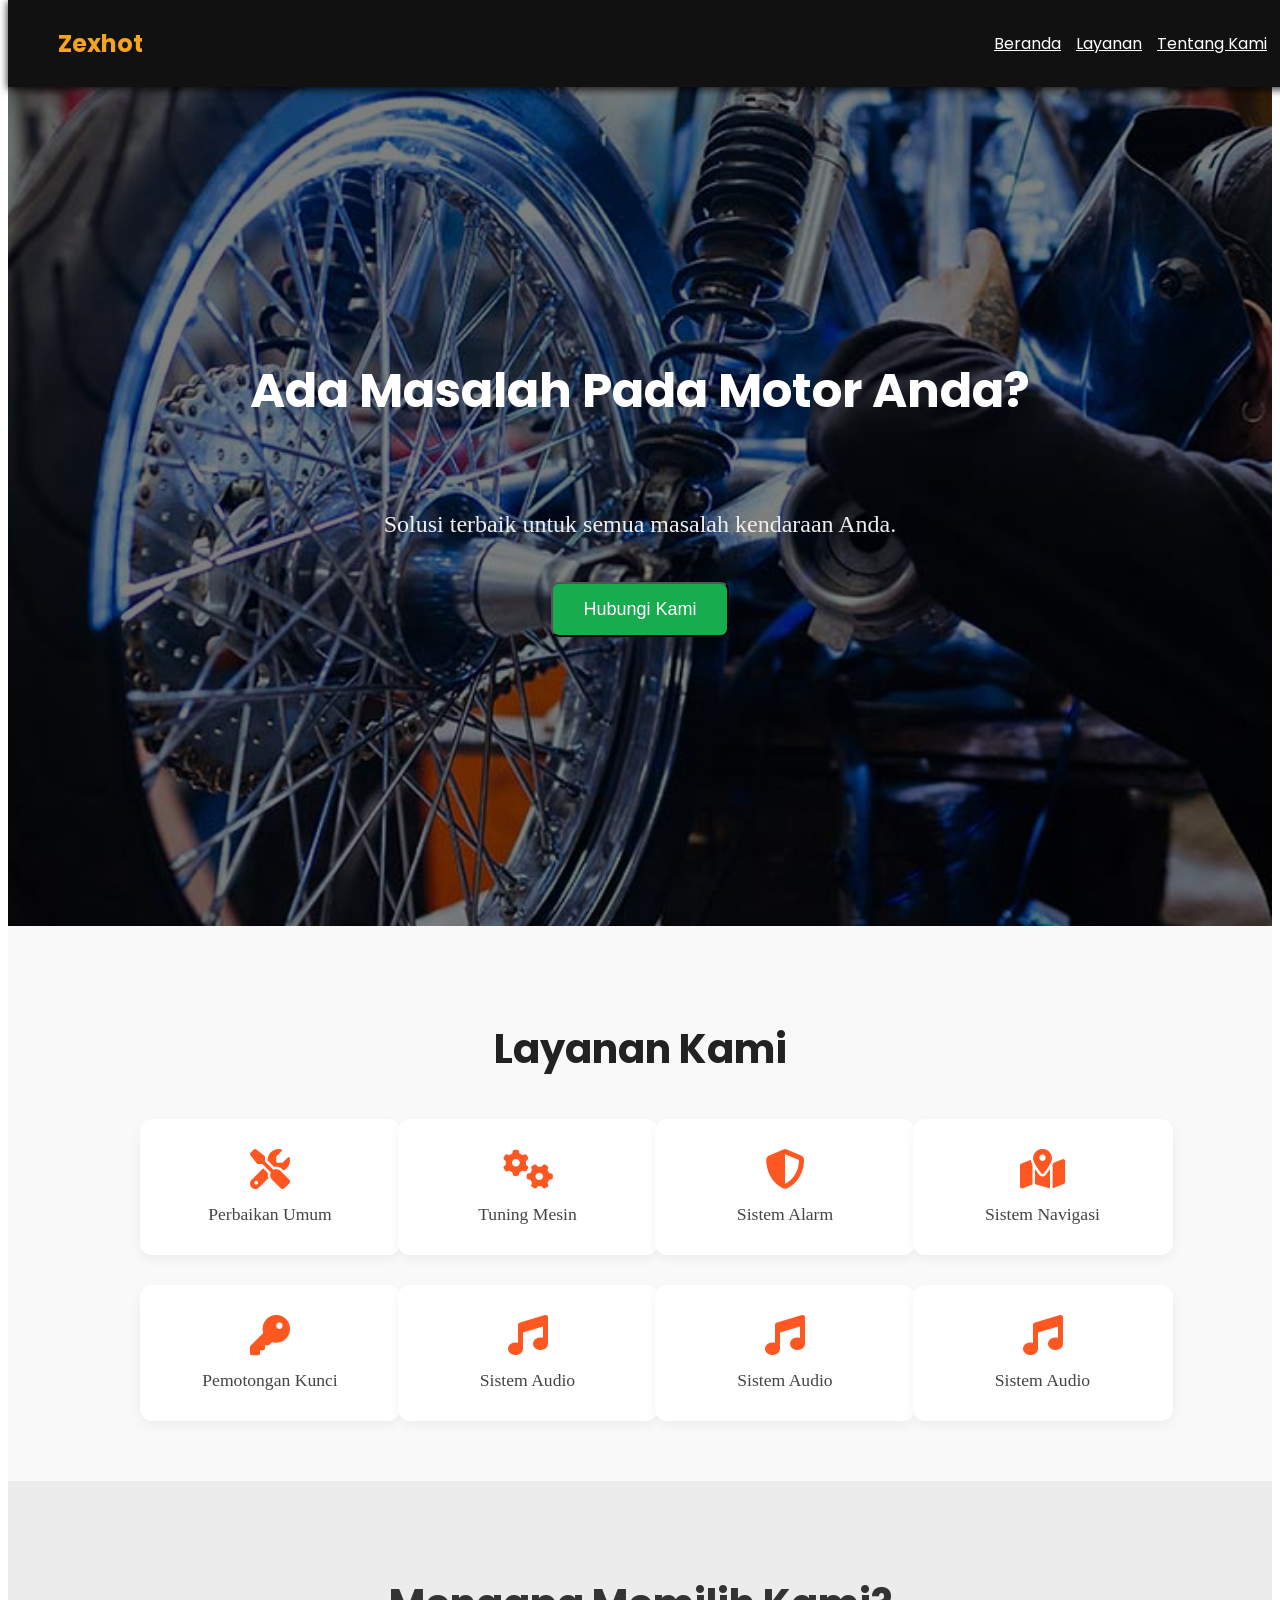
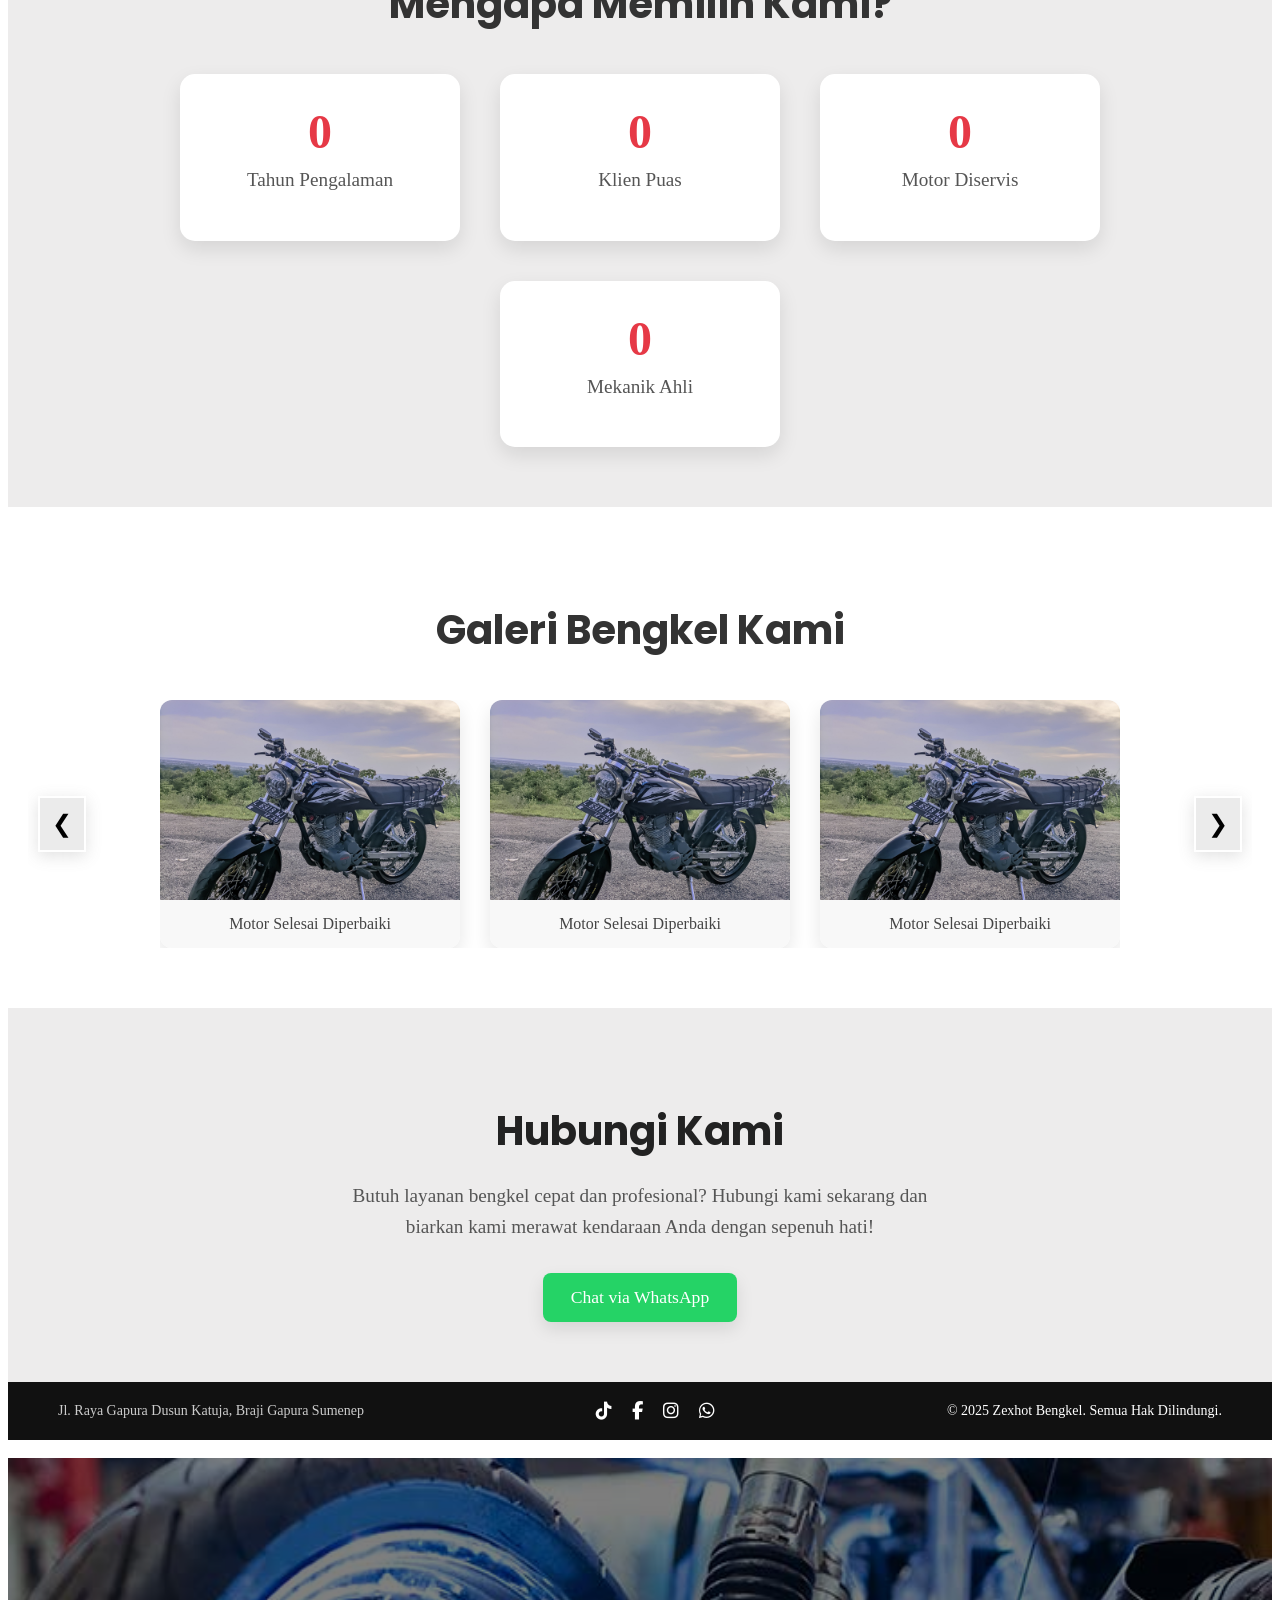
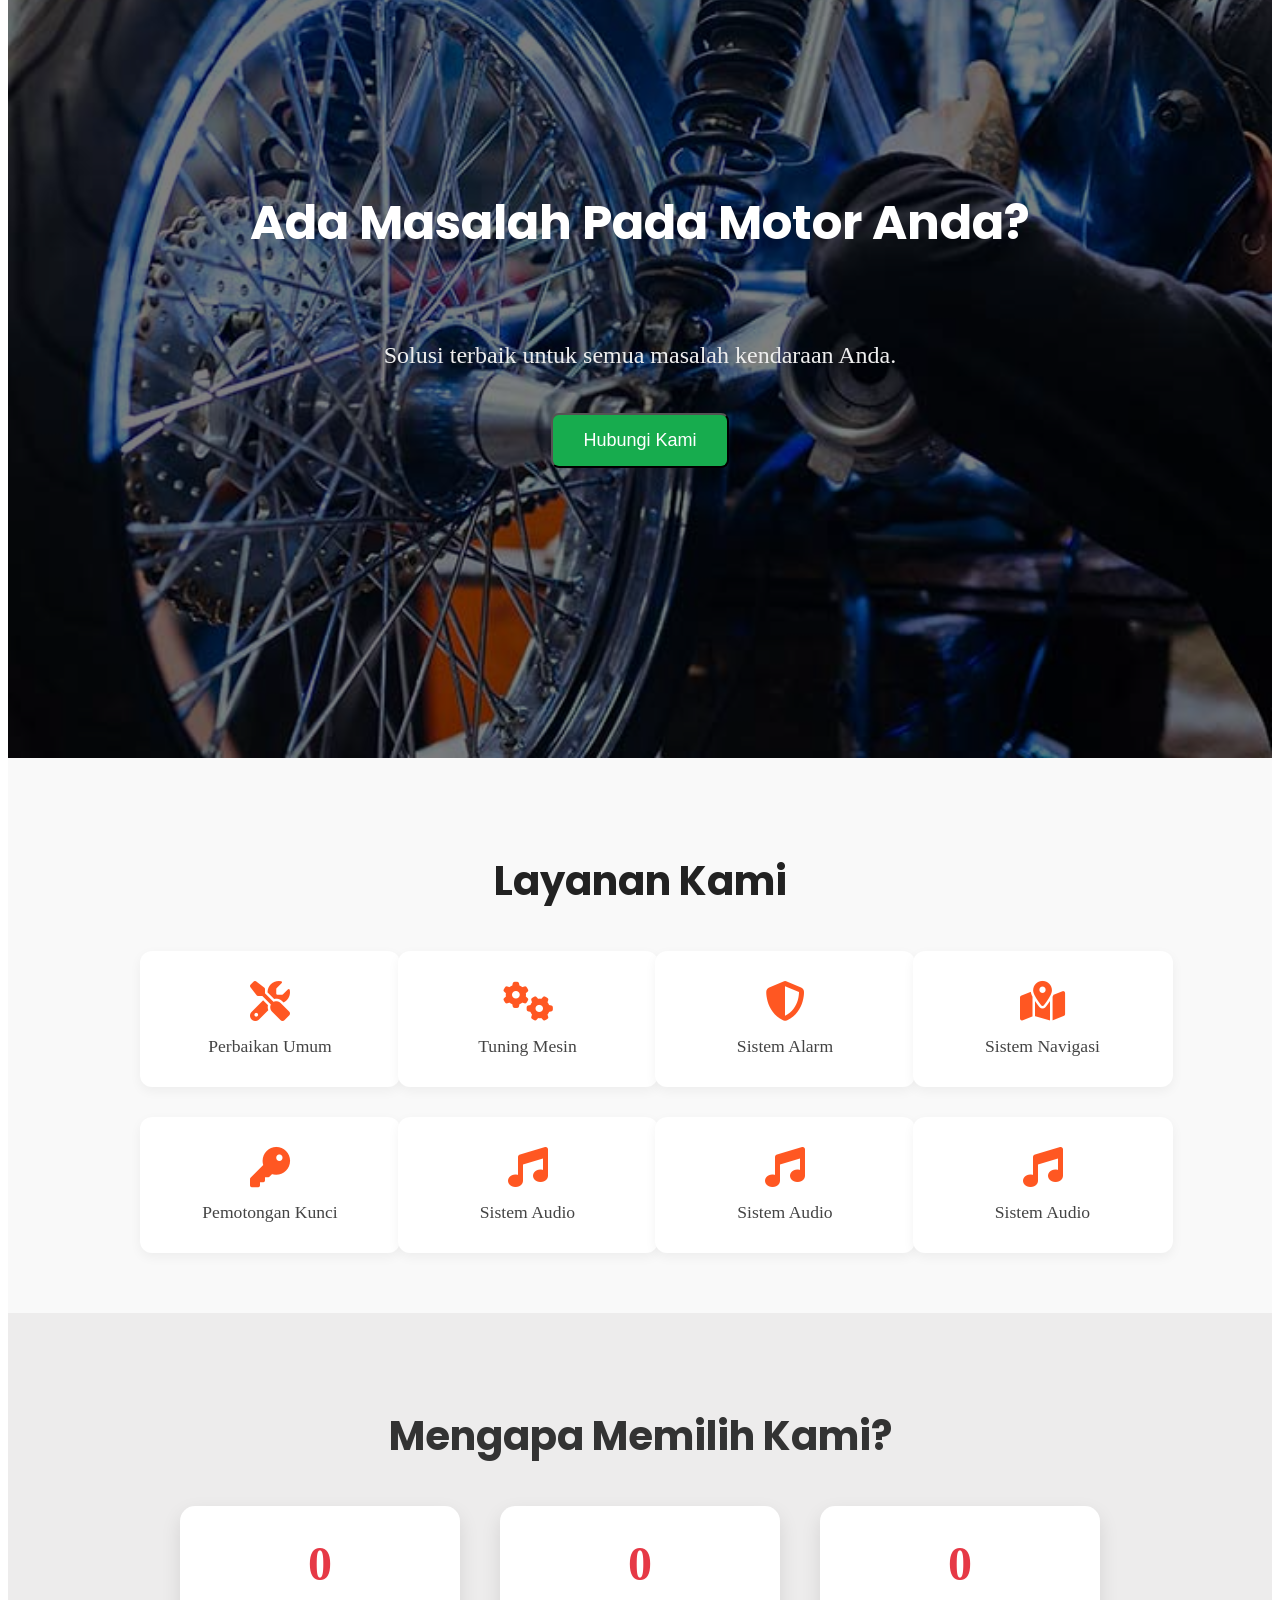
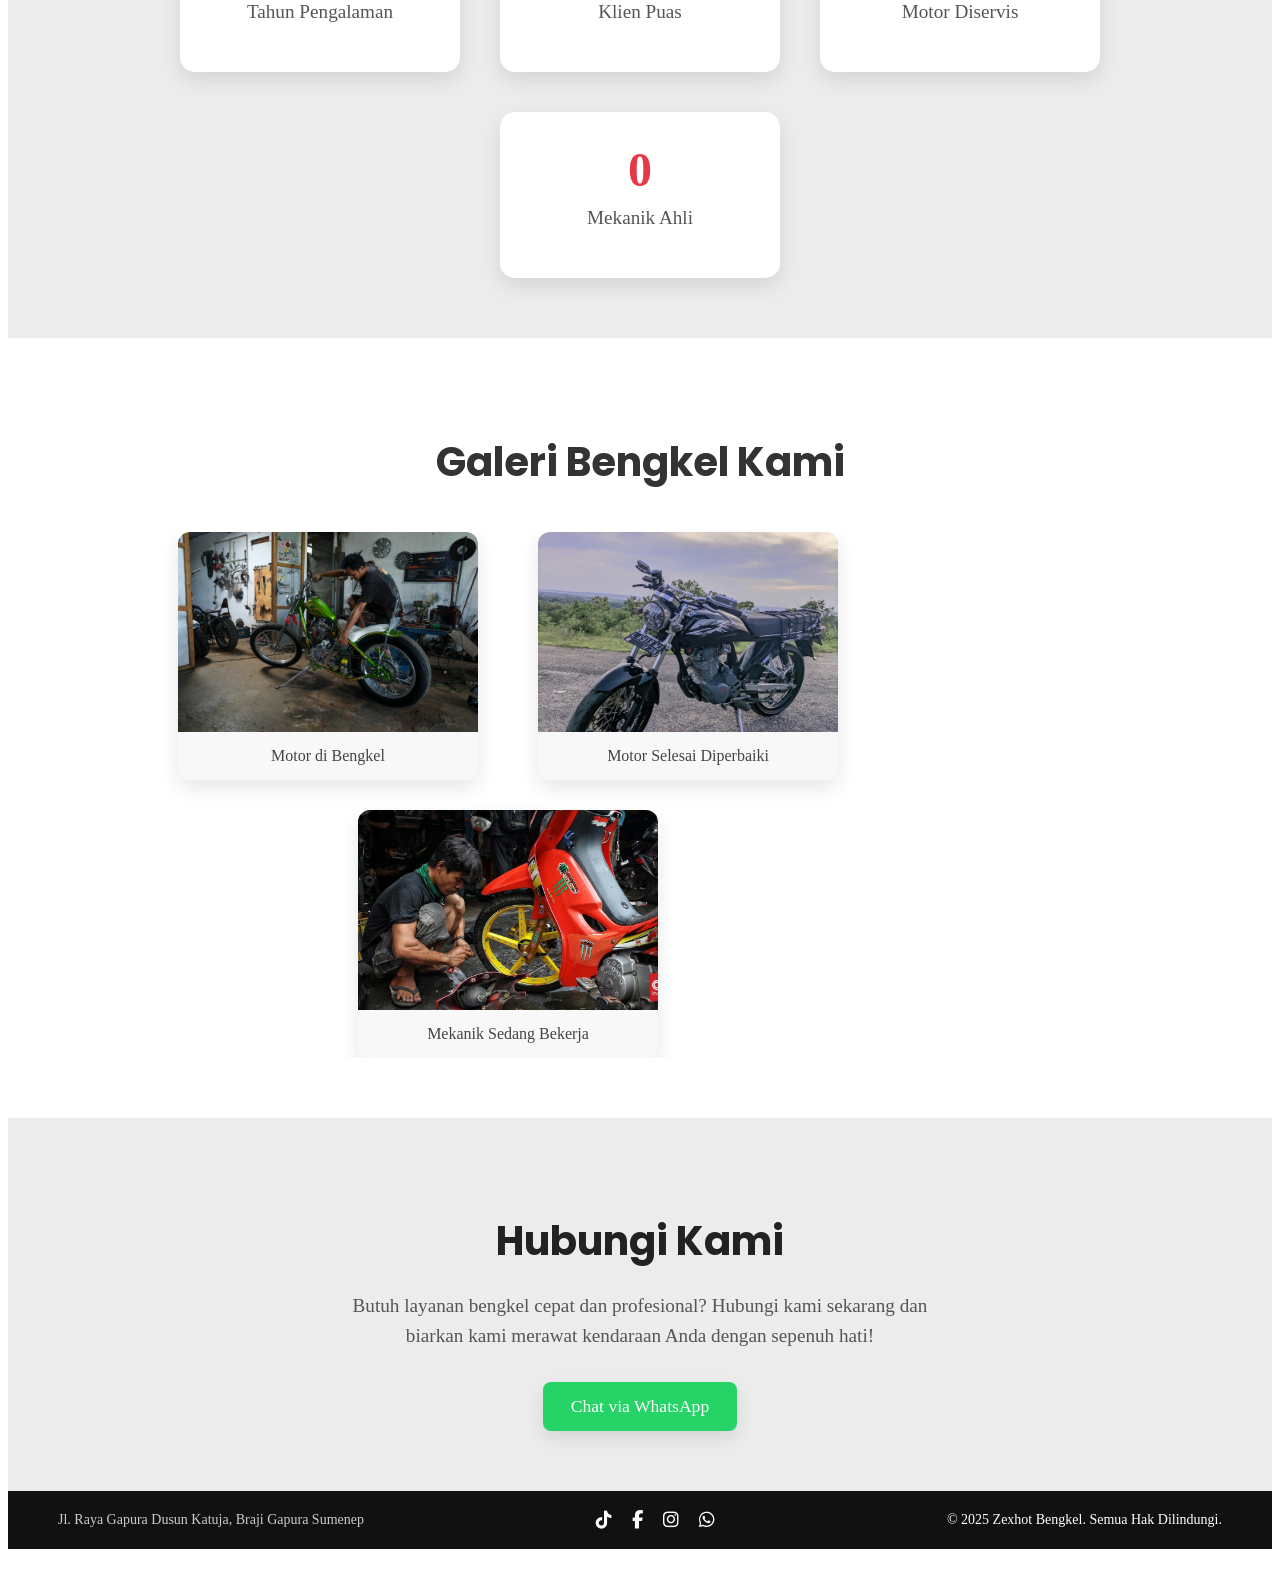
==== index.html @ 8aad7e6a "Add files via upload" ====
<<<<<<< HEAD
<!DOCTYPE html>
<html lang="id">
  <head>
    <meta charset="UTF-8" />
    <meta name="viewport" content="width=device-width, initial-scale=1.0" />
    <title>Zexhot - Bengkel Profesional</title>
    <link rel="stylesheet" href="style.css" />
    <link
      rel="stylesheet"
      href="https://cdnjs.cloudflare.com/ajax/libs/font-awesome/6.5.0/css/all.min.css"
    />
    <link
      href="https://fonts.googleapis.com/css2?family=Poppins:wght@400;600;700&display=swap"
      rel="stylesheet"
    />
    <!-- AOS CSS -->
    <link href="https://unpkg.com/aos@2.3.4/dist/aos.css" rel="stylesheet" />
  </head>
  <body>
    <header id="navbar" data-aos="fade-down">
      <div class="logo">Zexhot</div>
      <nav>
        <div class="menu-toggle" id="menu-toggle">☰</div>
        <ul id="nav-list">
          <li><a href="index.html">Beranda</a></li>
          <li><a href="layanan.html">Layanan</a></li>
          <li><a href="about.html">Tentang Kami</a></li>
          <li><a href="kontak.html">Kontak</a></li>
        </ul>
      </nav>
    </header>

    <section id="home" class="hero" data-aos="fade-up" data-aos-delay="100">
      <img src="./asset/background.jpg" alt="Background" data-aos="zoom-out" />
      <div class="overlay"></div>
      <div class="hero-content">
        <h1>Ada Masalah Pada Motor Anda?</h1>
        <p>Solusi terbaik untuk semua masalah kendaraan Anda.</p>
        <a
          href="https://wa.me/6282335522890?text=Halo,%20saya%20butuh%20bantuan%20untuk%20motor%20saya."
          target="_blank"
        >
          <button data-aos="zoom-in">Hubungi Kami</button>
        </a>
      </div>
    </section>

    <section id="services" class="services" data-aos="fade-up">
      <h2>Layanan Kami</h2>
      <div class="service-container" data-aos="zoom-in">
        <div class="service">
          <i class="fas fa-tools"></i>
          <p>Perbaikan Umum</p>
        </div>
        <div class="service">
          <i class="fas fa-cogs"></i>
          <p>Tuning Mesin</p>
        </div>
        <div class="service">
          <i class="fas fa-shield-alt"></i>
          <p>Sistem Alarm</p>
        </div>
        <div class="service">
          <i class="fas fa-map-marked-alt"></i>
          <p>Sistem Navigasi</p>
        </div>
        <div class="service">
          <i class="fas fa-key"></i>
          <p>Pemotongan Kunci</p>
        </div>
        <div class="service">
          <i class="fas fa-music"></i>
          <p>Sistem Audio</p>
        </div>
        <div class="service">
          <i class="fas fa-music"></i>
          <p>Sistem Audio</p>
        </div>
        <div class="service">
          <i class="fas fa-music"></i>
          <p>Sistem Audio</p>
        </div>
      </div>
    </section>

    <section id="about" class="stats" data-aos="fade-up">
      <h2>Mengapa Memilih Kami?</h2>
      <div class="stats-container" data-aos="fade-right">
        <div class="stat">
          <span class="number" data-target="5">0</span>
          <p>Tahun Pengalaman</p>
        </div>
        <div class="stat">
          <span class="number" data-target="200">0</span>
          <p>Klien Puas</p>
        </div>
        <div class="stat">
          <span class="number" data-target="250">0</span>
          <p>Motor Diservis</p>
        </div>
        <div class="stat">
          <span class="number" data-target="3">0</span>
          <p>Mekanik Ahli</p>
        </div>
      </div>
    </section>

    <section id="gallery" class="gallery" data-aos="fade-up">
      <h2>Galeri Bengkel Kami</h2>

      <div class="gallery-wrapper">
        <button class="prev">&#10094;</button>

        <div class="gallery-container" data-aos="fade-left">
          <div class="gallery-track">
            <div class="gallery-item">
              <img src="./asset/1.jpg" alt="Mobil di bengkel" />
              <p>Motor di Bengkel</p>
            </div>
            <div class="gallery-item">
              <img src="./asset/3.jpeg" alt="Mobil selesai diperbaiki" />
              <p>Motor Selesai Diperbaiki</p>
            </div>
            <div class="gallery-item">
              <img src="./asset/3.jpeg" alt="Mobil selesai diperbaiki" />
              <p>Motor Selesai Diperbaiki</p>
            </div>
            <div class="gallery-item">
              <img src="./asset/3.jpeg" alt="Mobil selesai diperbaiki" />
              <p>Motor Selesai Diperbaiki</p>
            </div>
            <div class="gallery-item">
              <img src="./asset/3.jpeg" alt="Mobil selesai diperbaiki" />
              <p>Motor Selesai Diperbaiki</p>
            </div>
            <div class="gallery-item">
              <img src="./asset/3.jpeg" alt="Mobil selesai diperbaiki" />
              <p>Motor Selesai Diperbaiki</p>
            </div>
            <div class="gallery-item">
              <img src="./asset/3.jpeg" alt="Mobil selesai diperbaiki" />
              <p>Motor Selesai Diperbaiki</p>
            </div>
            <div class="gallery-item">
              <img src="./asset/3.jpeg" alt="Mobil selesai diperbaiki" />
              <p>Motor Selesai Diperbaiki</p>
            </div>
            <div class="gallery-item">
              <img src="./asset/2.jpeg" alt="Mekanik bekerja" />
              <p>Mekanik Sedang Bekerja</p>
            </div>
            <!-- Tambahkan item lain kalau perlu -->
          </div>
        </div>

        <button class="next">&#10095;</button>
      </div>
    </section>

    <section id="contact" class="contact" data-aos="fade-right">
      <h2>Hubungi Kami</h2>
      <p>
        Butuh layanan bengkel cepat dan profesional? Hubungi kami sekarang dan
        biarkan kami merawat kendaraan Anda dengan sepenuh hati!
      </p>
      <div class="whatsapp-button">
        <a
          href="https://wa.me/6282335522890?text=Halo,%20saya%20butuh%20bantuan%20untuk%20motor%20saya."
          target="_blank"
          class="wa-btn"
        >
          Chat via WhatsApp
        </a>
      </div>
    </section>

    <footer data-aos="fade-up">
      <div class="footer-content">
        <p class="alamat">
          <a href="https://maps.app.goo.gl/Zuq965ANQu1sZjJd8" target="_blank"
            >Jl. Raya Gapura Dusun Katuja, Braji Gapura Sumenep</a
          >
        </p>
        <div class="socials" data-aos="zoom-in">
          <a href="#"><i class="fab fa-tiktok"></i></a>
          <a href="#"><i class="fab fa-facebook-f"></i></a>
          <a href="#"><i class="fab fa-instagram"></i></a>
          <a href="https://wa.me/6282335522890" target="_blank"
            ><i class="fab fa-whatsapp"></i
          ></a>
        </div>
        <p>&copy; 2025 Zexhot Bengkel. Semua Hak Dilindungi.</p>
      </div>
    </footer>

    <script src="script.js"></script>
    <script src="https://unpkg.com/aos@2.3.4/dist/aos.js"></script>
    <script>
      AOS.init({
        duration: 1000, // durasi animasinya 1 detik
        once: true, // animasi hanya sekali saat scroll pertama
      });
    </script>
  </body>
</html>
=======
<!DOCTYPE html>
<html lang="id">
  <head>
    <meta charset="UTF-8" />
    <meta name="viewport" content="width=device-width, initial-scale=1.0" />
    <title>Zexhot - Bengkel Profesional</title>
    <link rel="stylesheet" href="style.css" />
    <link
      rel="stylesheet"
      href="https://cdnjs.cloudflare.com/ajax/libs/font-awesome/6.5.0/css/all.min.css"
    />
  </head>
  <body>
    <header id="navbar">
      <div class="logo">Zexhot</div>
      <nav>
        <div class="menu-toggle" id="menu-toggle">☰</div>
        <ul id="nav-list">
          <li><a href="#home">Beranda</a></li>
          <li><a href="#services">Layanan</a></li>
          <li><a href="#about">Tentang Kami</a></li>
          <li><a href="#contact">Kontak</a></li>
        </ul>
      </nav>
    </header>

    <section id="home" class="hero">
      <img src="./asset/background.jpg" alt="Background" />
      <div class="overlay"></div>
      <div class="hero-content">
        <h1>Ada Masalah Pada Motor Anda?</h1>
        <p>Solusi terbaik untuk semua masalah kendaraan Anda.</p>
        <a
          href="https://wa.me/6282335522890?text=Halo,%20saya%20butuh%20bantuan%20untuk%20motor%20saya."
          target="_blank"
        >
          <button>Hubungi Kami</button>
        </a>
      </div>
    </section>

    <section id="services" class="services">
      <h2>Layanan Kami</h2>
      <div class="service-container">
        <div class="service">
          <i class="fas fa-tools"></i>
          <p>Perbaikan Umum</p>
        </div>
        <div class="service">
          <i class="fas fa-cogs"></i>
          <p>Tuning Mesin</p>
        </div>
        <div class="service">
          <i class="fas fa-shield-alt"></i>
          <p>Sistem Alarm</p>
        </div>
        <div class="service">
          <i class="fas fa-map-marked-alt"></i>
          <p>Sistem Navigasi</p>
        </div>
        <div class="service">
          <i class="fas fa-key"></i>
          <p>Pemotongan Kunci</p>
        </div>
        <div class="service">
          <i class="fas fa-music"></i>
          <p>Sistem Audio</p>
        </div>
        <div class="service">
          <i class="fas fa-music"></i>
          <p>Sistem Audio</p>
        </div>
        <div class="service">
          <i class="fas fa-music"></i>
          <p>Sistem Audio</p>
        </div>
      </div>
    </section>

    <section id="about" class="stats">
      <h2>Mengapa Memilih Kami?</h2>
      <div class="stats-container">
        <div class="stat">
          <span class="number" data-target="5">0</span>
          <p>Tahun Pengalaman</p>
        </div>
        <div class="stat">
          <span class="number" data-target="200">0</span>
          <p>Klien Puas</p>
        </div>
        <div class="stat">
          <span class="number" data-target="250">0</span>
          <p>Motor Diservis</p>
        </div>
        <div class="stat">
          <span class="number" data-target="3">0</span>
          <p>Mekanik Ahli</p>
        </div>
      </div>
    </section>

    <section id="gallery" class="gallery">
      <h2>Galeri Bengkel Kami</h2>
      <div class="gallery-container">
        <div class="gallery-item">
          <img src="./asset/1.jpg" alt="Mobil di bengkel" />
          <p>Motor di Bengkel</p>
        </div>
        <div class="gallery-item">
          <img src="./asset/3.jpeg" alt="Mobil selesai diperbaiki" />
          <p>Motor Selesai Diperbaiki</p>
        </div>
        <div class="gallery-item">
          <img src="./asset/2.jpeg" alt="Mekanik bekerja" />
          <p>Mekanik Sedang Bekerja</p>
        </div>
      </div>
    </section>

    <section id="contact" class="contact">
      <h2>Hubungi Kami</h2>
      <p>
        Butuh layanan bengkel cepat dan profesional? Hubungi kami sekarang dan
        biarkan kami merawat kendaraan Anda dengan sepenuh hati!
      </p>
      <div class="whatsapp-button">
        <a
          href="https://wa.me/6282335522890?text=Halo,%20saya%20butuh%20bantuan%20untuk%20motor%20saya."
          target="_blank"
          class="wa-btn"
        >
          Chat via WhatsApp
        </a>
      </div>
    </section>

    <footer>
      <div class="footer-content">
        <p class="alamat">
          <a href="https://maps.app.goo.gl/Zuq965ANQu1sZjJd8" target="_blank"
            >Jl. Raya Gapura Dusun Katuja, Braji Gapura Sumenep</a
          >
        </p>
        <div class="socials">
          <a href="#"><i class="fab fa-tiktok"></i></a>
          <a href="#"><i class="fab fa-facebook-f"></i></a>
          <a href="#"><i class="fab fa-instagram"></i></a>
          <a href="https://wa.me/6282335522890" target="_blank"
            ><i class="fab fa-whatsapp"></i
          ></a>
        </div>
        <p>&copy; 2025 Zexhot Bengkel. Semua Hak Dilindungi.</p>
      </div>
    </footer>

    <script src="script.js"></script>
  </body>
</html>
>>>>>>> 0a252adea0c595f6ea7701f1451ea3bd7f58a9d5
---- style.css ----
<<<<<<< HEAD
* {
  margin: 0;
  padding: 0;
  box-sizing: border-box;
  text-decoration: none;
  border: none;
  outline: none;
  scroll-behavior: smooth;
  font-family: -apple-system, sans-serif;
}

body {
  background-color: #fff;
  color: #fff;
}

/* Navbar */
header {
  display: flex;
  justify-content: space-between;
  align-items: center;
  padding: 15px 80px;
  background-color: #fff;
  position: fixed;
  width: 100%;
  top: 0;
  z-index: 1000;
  transition: background-color 0.3s;
  box-shadow: 0 2px 8px rgba(0, 0, 0, 0.5);
}

.logo {
  font-size: 25px;
  font-weight: bold;
  color: #f4a51c;
  font-family: "Poppins";
}

nav {
  display: flex;
  align-items: center;
}

nav ul {
  display: flex;
  list-style: none;
  gap: 15px;
}

nav ul li a {
  color: #111;
  font-size: 16px;
  transition: color 0.3s;
  font-family: "Poppins";
}

nav ul li a:hover {
  color: #f4a51c;
}

.menu-toggle {
  display: none;
  font-size: 26px;
  color: #111;
  cursor: pointer;
}

/* Hero Section */
.hero {
  position: relative;
  height: 100vh;
  display: flex;
  justify-content: center;
  align-items: center;
  text-align: center;
  overflow: hidden;
}

.hero img {
  width: 100%;
  height: 100%;
  object-fit: cover;
  position: absolute;
  top: 0;
  left: 0;
  z-index: 1;
}

.hero .overlay {
  position: absolute;
  top: 0;
  left: 0;
  right: 0;
  bottom: 0;
  background: rgba(0, 0, 0, 0.5);
  z-index: 2;
}

.hero-content {
  position: relative;
  z-index: 3;
  display: flex;
  flex-direction: column;
  align-items: center;
  gap: 20px;
  padding: 20px;
  max-width: 800px;
}

.hero h1 {
  font-size: 2.8rem;
  color: #fff;
  font-family: "Poppins";
}

.hero p {
  font-size: 1.5rem;
  color: #eee;
}

.hero button {
  background-color: #17ac4e;
  color: white;
  padding: 15px 30px;
  border-radius: 8px;
  font-size: 18px;
  cursor: pointer;
  transition: 0.3s;
}

.hero button:hover {
  background-color: #1ebe57;
}

/* Layanan */
.services {
  background-color: #f9f9f9;
  padding: 60px 20px;
  text-align: center;
}

.services h2 {
  font-size: 2.5rem;
  margin-bottom: 40px;
  color: #222;
  font-family: "Poppins";
}

.service-container {
  display: flex;
  flex-wrap: wrap;
  /* grid-template-columns: repeat(auto-fit, minmax(180px, 1fr)); */
  gap: 40px;
  max-width: 1000px;
  margin: 0 auto;
  justify-content: center;
}

.service {
  background: #fff;
  border-radius: 15px;
  box-shadow: 0 8px 20px rgba(0, 0, 0, 0.1);
  padding: 30px;
  width: 220px;
  transition: transform 0.3s ease, box-shadow 0.3s ease;
}

.service i {
  font-size: 2.5rem;
  color: #ff5722;
  margin-bottom: 15px;
}

.service p {
  font-size: 1.1rem;
  color: #444;
  margin: 0;
}

.service:hover {
  transform: translateY(-8px);
  box-shadow: 0 8px 18px rgba(0, 0, 0, 0.1);
}

/* Statistik */
.stats {
  background-color: #edecec;
  padding: 60px 20px;
  text-align: center;
}

.stats h2 {
  font-size: 2.5rem;
  margin-bottom: 40px;
  color: #333;
  font-family: "Poppins";
}

.stats-container {
  display: flex;
  flex-wrap: wrap;
  justify-content: center;
  gap: 40px;
}

.stat {
  background: #fff;
  border-radius: 15px;
  box-shadow: 0 8px 20px rgba(0, 0, 0, 0.1);
  padding: 30px;
  width: 220px;
  transition: transform 0.3s ease;
}

.stat:hover {
  transform: translateY(-10px);
}

.stat .number {
  font-size: 3rem;
  color: #e63946;
  font-weight: bold;
  display: block;
  transition: transform 0.3s;
}

.stat p {
  font-size: 1.2rem;
  margin-top: 10px;
  color: #555;
}

/* Galeri */
.gallery {
  padding: 60px 20px;
  text-align: center;
  position: relative;
}

.gallery h2 {
  font-size: 2.5rem;
  margin-bottom: 40px;
  color: #333;
  font-family: "Poppins";
}

.gallery-wrapper {
  display: flex;
  align-items: center;
  justify-content: center;
  position: relative;
  overflow: hidden;
}

.gallery-container {
  overflow-x: auto; /* Scroll otomatis kalau sempit */
  max-width: 960px;
  scroll-behavior: smooth;
  -ms-overflow-style: none; /* IE dan Edge lama */
  scrollbar-width: none; /* Firefox */
  will-change: transform; /* Ini penting supaya render halus */
}

.gallery-container::-webkit-scrollbar {
  display: none; /* Chrome, Safari */
}

.gallery-track {
  display: flex;
  transition: transform 0.5s ease;
  will-change: transform; /* Tambah ini */
}

.gallery-item {
  flex: 0 0 300px;
  margin: 0 15px;
  border-radius: 12px;
  overflow: hidden;
  box-shadow: 0 8px 20px rgba(0, 0, 0, 0.1);
  transition: transform 0.3s ease, box-shadow 0.3s ease, opacity 0.3s ease;
}

.gallery-item img {
  width: 100%;
  height: 200px;
  object-fit: cover;
  display: block;
}

.gallery-item p {
  background-color: #f8f8f8;
  margin: 0;
  padding: 15px;
  font-size: 1rem;
  color: #444;
}

/* Tombol navigasi */
.prev,
.next {
  background: rgba(231, 231, 231, 0.8);
  color: black;
  border: 2px solid white;
  padding: 12px;
  /* border-radius: 50%; */
  cursor: pointer;
  font-size: 24px;
  z-index: 10;
  transition: background 0.3s ease, transform 0.3s ease, box-shadow 0.3s ease;
  backdrop-filter: blur(5px);
  box-shadow: 0 4px 15px rgba(103, 103, 103, 0.2);
  position: absolute;
  top: 50%;
  transform: translateY(-50%);
}

.prev {
  left: 10px;
}

.next {
  right: 10px;
}

/* Responsive */
@media (max-width: 768px) {
  .prev,
  .next {
    padding: 8px;
    font-size: 18px;
  }
}

/* Contact */
.contact {
  background-color: #edecec;
  padding: 60px 20px;
  text-align: center;
}

.contact h2 {
  font-size: 2.5rem;
  color: #222;
  margin-bottom: 20px;
  font-family: "Poppins";
}

.contact p {
  font-size: 1.2rem;
  color: #555;
  max-width: 600px;
  margin: 0 auto 30px;
  line-height: 1.6;
}

.whatsapp-button {
  display: flex;
  justify-content: center;
}

.wa-btn {
  background-color: #25d366;
  color: white;
  font-size: 1.1rem;
  padding: 14px 28px;
  border: none;
  border-radius: 8px;
  text-decoration: none;
  transition: background-color 0.3s ease, transform 0.2s ease;
  box-shadow: 0 7px 17px rgba(0, 0, 0, 0.1);
}

.wa-btn:hover {
  background-color: #1ebd5a;
  transform: scale(1.05);
}

/* footer */
footer {
  background-color: #111;
  color: #fff;
  padding: 20px 50px;
  font-size: 14px;
}

.footer-content {
  display: flex;
  justify-content: space-between;
  align-items: center;
  flex-wrap: wrap; /* agar tetap responsif di layar kecil */
  gap: 10px;
}

.footer-content p,
.footer-content .socials {
  margin: 0;
}

.footer-content .alamat a {
  color: #ccc;
  text-decoration: none;
}

.footer-content .socials {
  display: flex;
  gap: 20px;
}

.footer-content .socials a {
  color: #fff;
  font-size: 18px;
  transition: color 0.3s;
}

.footer-content .socials a:hover {
  color: #f4a51c;
}

.footer-content .copyright {
  color: #ccc;
}

/* Responsif */
@media (max-width: 768px) {
  header {
    padding: 15px 20px;
  }

  .menu-toggle {
    display: block;
  }

  nav ul {
    display: none;
    flex-direction: column;
    background-color: #111;
    position: absolute;
    top: 60px;
    right: 20px;
    width: 200px;
    padding: 20px;
    border-radius: 8px;
    box-shadow: 0 8px 16px rgba(0, 0, 0, 0.3);
  }

  nav ul.active {
    display: flex;
  }

  nav ul li {
    margin: 10px 0;
    text-align: left;
  }
  nav ul li a {
    color: #fff;
  }

  .service,
  .stat,
  .gallery-container img {
    width: 45%;
  }
}

@media (max-width: 480px) {
  .service,
  .stat,
  .gallery-container img {
    width: 100%;
  }

  .hero h1 {
    font-size: 2rem;
  }

  .hero p {
    font-size: 1rem;
  }

  .hero button {
    font-size: 16px;
    padding: 10px 20px;
  }
}

/* halaman tentang kami */
.about {
  padding: 60px 20px;
  margin-top: 3rem;
  background-color: #fff;
  text-align: center;
}

.about-wrapper {
  max-width: 1200px;
  margin: 0 auto;
}

.about-heading h2 {
  font-size: 2.8rem;
  font-weight: 600;
  color: #333;
  margin-bottom: 10px;
  font-family: "Poppins";
}

.about-heading p {
  font-size: 1.2rem;
  color: #555;
  max-width: 800px;
  margin: 0 auto 40px;
}

.about-content {
  display: flex;
  flex-wrap: wrap;
  justify-content: space-between;
  margin-bottom: 60px;
  gap: 20px;
}

.about-text {
  flex: 1;
  max-width: 600px;
  text-align: left;
}

.about-text h3 {
  font-size: 2rem;
  margin-bottom: 20px;
  color: #333;
  font-weight: 600;
  font-family: "Poppins";
}

.about-text p {
  font-size: 1.1rem;
  color: #666;
  margin-bottom: 15px;
}

.about-image {
  flex: 1;
  max-width: 600px;
}

.about-image img {
  width: 100%;
  border-radius: 15px;
  box-shadow: 0 10px 30px rgba(0, 0, 0, 0.1);
  object-fit: cover;
}

/* Responsive */
@media (max-width: 768px) {
  .about-content {
    flex-direction: column;
    text-align: center;
  }

  .about-text {
    text-align: center;
    margin-bottom: 20px;
  }

  .about-image img {
    max-width: 100%;
  }

  .service-list {
    flex-direction: column;
    gap: 20px;
  }

  .service-item {
    width: 100%;
  }
}

/* halaman layanan kami */
.layanan {
  padding: 60px 20px;
  margin-top: 3rem;
  background-color: #fff;
  text-align: center;
}

.layanan-wrapper {
  max-width: 1200px;
  margin: 0 auto;
}

.layanan-heading h2 {
  font-size: 2.8rem;
  font-weight: 600;
  color: #333;
  margin-bottom: 10px;
  font-family: "Poppins";
}

.layanan-heading p {
  font-size: 1.2rem;
  color: #555;
  max-width: 800px;
  margin: 0 auto 40px;
}

.servicess {
  padding: 20px 20px;
}

.service-list {
  display: flex;
  justify-content: space-between;
  gap: 30px;
  margin-top: 20px;
  flex-wrap: wrap;
}

.service-item {
  flex: 1 1 30%;
  padding: 20px;
  background-color: #f8f8f8;
  border-radius: 10px;
  text-align: center;
  box-shadow: 0 4px 12px rgba(0, 0, 0, 0.1);
  transition: transform 0.3s ease, box-shadow 0.3s ease;
}

.service-item i {
  font-size: 40px;
  color: #ff5722;
  margin-bottom: 15px;
}

.service-item h4 {
  font-size: 1.5rem;
  color: #333;
  margin-bottom: 10px;
  font-family: "Poppins";
}

.service-item p {
  color: #666;
}

.service-item:hover {
  transform: translateY(-5px);
  box-shadow: 0 8px 20px rgba(0, 0, 0, 0.1);
}

/* Responsive */
@media (max-width: 768px) {
  .layanan-content {
    flex-direction: column;
    text-align: center;
  }

  .layanan-text {
    text-align: center;
    margin-bottom: 20px;
  }
  .service-list {
    flex-direction: column;
    gap: 20px;
  }

  .service-item {
    width: 100%;
    flex: 1 1 100%;
  }
}

/* kode halaman kontak */
/* Styling untuk halaman Kontak */
.kontak {
  padding: 60px 20px;
  background-color: #f9f9f9;
  text-align: center;
  margin-top: 3rem;
}

.kontak-container {
  max-width: 1000px;
  margin: 0 auto;
}

.kontak h2 {
  font-size: 2.5rem;
  margin-bottom: 40px;
  color: #333;
  font-family: "Poppins";
}

.kontak-grid {
  display: flex;
  justify-content: center;
}

.kontak-info {
  background-color: #fff;
  padding: 30px;
  border-radius: 12px;
  box-shadow: 0 8px 24px rgba(0, 0, 0, 0.1);
  width: 100%;
}

.kontak-info h3 {
  font-size: 1.8rem;
  color: #333;
  margin-bottom: 20px;
  font-family: "Poppins";
}

.kontak-info ul {
  list-style: none;
  padding: 0;
  margin-bottom: 30px;
}

.kontak-info ul li {
  font-size: 1rem;
  color: #555;
  margin-bottom: 15px;
  display: flex;
  align-items: center;
  justify-content: flex-start;
}

.kontak-info ul li i {
  font-size: 20px;
  color: #ff6600;
  margin-right: 20px;
}

.peta-full {
  width: 100%;
  margin: 0;
  padding: 0;
}

.peta-full iframe {
  display: block;
  width: 100%;
  height: 450px;
  border: none;
}

@media (max-width: 768px) {
  .kontak-info,
  .kontak-map {
    width: 100%;
  }
}
=======
* {
  margin: 0;
  padding: 0;
  box-sizing: border-box;
  text-decoration: none;
  border: none;
  outline: none;
  scroll-behavior: smooth;
  font-family: -apple-system, sans-serif;
}

body {
  background-color: #fff;
  color: #fff;
}

/* Navbar */
header {
  display: flex;
  justify-content: space-between;
  align-items: center;
  padding: 15px 50px;
  background-color: #111;
  position: fixed;
  width: 100%;
  top: 0;
  z-index: 1000;
  transition: background-color 0.3s;
}

.logo {
  font-size: 24px;
  font-weight: bold;
  color: #f4a51c;
}

nav {
  display: flex;
  align-items: center;
}

nav ul {
  display: flex;
  list-style: none;
  gap: 15px;
}

nav ul li a {
  color: #fff;
  font-size: 16px;
  transition: color 0.3s;
}

nav ul li a:hover {
  color: #f4a51c;
}

.menu-toggle {
  display: none;
  font-size: 26px;
  color: white;
  cursor: pointer;
}

/* Hero Section */
.hero {
  position: relative;
  height: 100vh;
  display: flex;
  justify-content: center;
  align-items: center;
  text-align: center;
  overflow: hidden;
}

.hero img {
  width: 100%;
  height: 100%;
  object-fit: cover;
  position: absolute;
  top: 0;
  left: 0;
  z-index: 1;
}

.hero .overlay {
  position: absolute;
  top: 0;
  left: 0;
  right: 0;
  bottom: 0;
  background: rgba(0, 0, 0, 0.5);
  z-index: 2;
}

.hero-content {
  position: relative;
  z-index: 3;
  display: flex;
  flex-direction: column;
  align-items: center;
  gap: 20px;
  padding: 20px;
  max-width: 800px;
}

.hero h1 {
  font-size: 3rem;
  color: #fff;
}

.hero p {
  font-size: 1.5rem;
  color: #eee;
}

.hero button {
  background-color: #17ac4e;
  color: white;
  padding: 15px 30px;
  border-radius: 8px;
  font-size: 18px;
  cursor: pointer;
  transition: 0.3s;
}

.hero button:hover {
  background-color: #1ebe57;
}

/* Layanan */
.services {
  background-color: #f9f9f9;
  padding: 60px 20px;
  text-align: center;
}

.services h2 {
  font-size: 2.5rem;
  margin-bottom: 40px;
  color: #222;
}

.service-container {
  display: grid;
  grid-template-columns: repeat(auto-fit, minmax(180px, 1fr));
  gap: 30px;
  max-width: 1000px;
  margin: 0 auto;
}

.service {
  background-color: #fff;
  border-radius: 12px;
  padding: 30px 20px;
  box-shadow: 0 4px 12px rgba(0, 0, 0, 0.05);
  transition: transform 0.3s ease, box-shadow 0.3s ease;
}

.service i {
  font-size: 2.5rem;
  color: #ff5722;
  margin-bottom: 15px;
}

.service p {
  font-size: 1.1rem;
  color: #444;
  margin: 0;
}

.service:hover {
  transform: translateY(-8px);
  box-shadow: 0 8px 18px rgba(0, 0, 0, 0.1);
}

/* Statistik */
.stats {
  background-color: #edecec;
  padding: 60px 20px;
  text-align: center;
}

.stats h2 {
  font-size: 2.5rem;
  margin-bottom: 40px;
  color: #333;
}

.stats-container {
  display: flex;
  flex-wrap: wrap;
  justify-content: center;
  gap: 40px;
}

.stat {
  background: #fff;
  border-radius: 15px;
  box-shadow: 0 8px 20px rgba(0, 0, 0, 0.1);
  padding: 30px;
  width: 220px;
  transition: transform 0.3s ease;
}

.stat:hover {
  transform: translateY(-10px);
}

.stat .number {
  font-size: 3rem;
  color: #e63946;
  font-weight: bold;
  display: block;
  transition: transform 0.3s;
}

.stat p {
  font-size: 1.2rem;
  margin-top: 10px;
  color: #555;
}

/* Galeri */
.gallery {
  /* background-color: #fff; */
  padding: 60px 20px;
  text-align: center;
}

.gallery h2 {
  font-size: 2.5rem;
  margin-bottom: 40px;
  color: #333;
}

.gallery-container {
  display: flex;
  flex-wrap: wrap;
  justify-content: center;
  gap: 30px;
}

.gallery-item {
  width: 300px;
  border-radius: 12px;
  overflow: hidden;
  box-shadow: 0 8px 20px rgba(0, 0, 0, 0.1);
  transition: transform 0.3s ease, box-shadow 0.3s ease;
}

.gallery-item img {
  width: 100%;
  height: 200px;
  object-fit: cover;
  display: block;
}

.gallery-item p {
  background-color: #f8f8f8;
  margin: 0;
  padding: 15px;
  font-size: 1rem;
  color: #444;
}

.gallery-item:hover {
  transform: scale(1.03);
  box-shadow: 0 12px 30px rgba(0, 0, 0, 0.15);
}

/* Contact */
.contact {
  background-color: #edecec;
  padding: 60px 20px;
  text-align: center;
}

.contact h2 {
  font-size: 2.5rem;
  color: #222;
  margin-bottom: 20px;
}

.contact p {
  font-size: 1.2rem;
  color: #555;
  max-width: 600px;
  margin: 0 auto 30px;
  line-height: 1.6;
}

.whatsapp-button {
  display: flex;
  justify-content: center;
}

.wa-btn {
  background-color: #25d366;
  color: white;
  font-size: 1.1rem;
  padding: 14px 28px;
  border: none;
  border-radius: 8px;
  text-decoration: none;
  transition: background-color 0.3s ease, transform 0.2s ease;
  box-shadow: 0 7px 17px rgba(0, 0, 0, 0.1);
}

.wa-btn:hover {
  background-color: #1ebd5a;
  transform: scale(1.05);
}

/* footer */
footer {
  background-color: #111;
  color: #fff;
  padding: 20px 50px;
  font-size: 14px;
}

.footer-content {
  display: flex;
  justify-content: space-between;
  align-items: center;
  flex-wrap: wrap; /* agar tetap responsif di layar kecil */
  gap: 10px;
}

.footer-content p,
.footer-content .socials {
  margin: 0;
}

.footer-content .alamat a {
  color: #ccc;
  text-decoration: none;
}

.footer-content .socials {
  display: flex;
  gap: 20px;
}

.footer-content .socials a {
  color: #fff;
  font-size: 18px;
  transition: color 0.3s;
}

.footer-content .socials a:hover {
  color: #f4a51c;
}

.footer-content .copyright {
  color: #ccc;
}

/* Responsif */
@media (max-width: 768px) {
  header {
    padding: 15px 20px;
  }

  .menu-toggle {
    display: block;
  }

  nav ul {
    display: none;
    flex-direction: column;
    background-color: #111;
    position: absolute;
    top: 60px;
    right: 20px;
    width: 200px;
    padding: 20px;
    border-radius: 8px;
    box-shadow: 0 8px 16px rgba(0, 0, 0, 0.3);
  }

  nav ul.active {
    display: flex;
  }

  nav ul li {
    margin: 10px 0;
    text-align: right;
  }

  .service,
  .stat,
  .gallery-container img {
    width: 45%;
  }
}

@media (max-width: 480px) {
  .service,
  .stat,
  .gallery-container img {
    width: 100%;
  }

  .hero h1 {
    font-size: 2rem;
  }

  .hero p {
    font-size: 1rem;
  }

  .hero button {
    font-size: 16px;
    padding: 10px 20px;
  }
}
>>>>>>> 0a252adea0c595f6ea7701f1451ea3bd7f58a9d5
---- style.css ----
<<<<<<< HEAD
* {
  margin: 0;
  padding: 0;
  box-sizing: border-box;
  text-decoration: none;
  border: none;
  outline: none;
  scroll-behavior: smooth;
  font-family: -apple-system, sans-serif;
}

body {
  background-color: #fff;
  color: #fff;
}

/* Navbar */
header {
  display: flex;
  justify-content: space-between;
  align-items: center;
  padding: 15px 80px;
  background-color: #fff;
  position: fixed;
  width: 100%;
  top: 0;
  z-index: 1000;
  transition: background-color 0.3s;
  box-shadow: 0 2px 8px rgba(0, 0, 0, 0.5);
}

.logo {
  font-size: 25px;
  font-weight: bold;
  color: #f4a51c;
  font-family: "Poppins";
}

nav {
  display: flex;
  align-items: center;
}

nav ul {
  display: flex;
  list-style: none;
  gap: 15px;
}

nav ul li a {
  color: #111;
  font-size: 16px;
  transition: color 0.3s;
  font-family: "Poppins";
}

nav ul li a:hover {
  color: #f4a51c;
}

.menu-toggle {
  display: none;
  font-size: 26px;
  color: #111;
  cursor: pointer;
}

/* Hero Section */
.hero {
  position: relative;
  height: 100vh;
  display: flex;
  justify-content: center;
  align-items: center;
  text-align: center;
  overflow: hidden;
}

.hero img {
  width: 100%;
  height: 100%;
  object-fit: cover;
  position: absolute;
  top: 0;
  left: 0;
  z-index: 1;
}

.hero .overlay {
  position: absolute;
  top: 0;
  left: 0;
  right: 0;
  bottom: 0;
  background: rgba(0, 0, 0, 0.5);
  z-index: 2;
}

.hero-content {
  position: relative;
  z-index: 3;
  display: flex;
  flex-direction: column;
  align-items: center;
  gap: 20px;
  padding: 20px;
  max-width: 800px;
}

.hero h1 {
  font-size: 2.8rem;
  color: #fff;
  font-family: "Poppins";
}

.hero p {
  font-size: 1.5rem;
  color: #eee;
}

.hero button {
  background-color: #17ac4e;
  color: white;
  padding: 15px 30px;
  border-radius: 8px;
  font-size: 18px;
  cursor: pointer;
  transition: 0.3s;
}

.hero button:hover {
  background-color: #1ebe57;
}

/* Layanan */
.services {
  background-color: #f9f9f9;
  padding: 60px 20px;
  text-align: center;
}

.services h2 {
  font-size: 2.5rem;
  margin-bottom: 40px;
  color: #222;
  font-family: "Poppins";
}

.service-container {
  display: flex;
  flex-wrap: wrap;
  /* grid-template-columns: repeat(auto-fit, minmax(180px, 1fr)); */
  gap: 40px;
  max-width: 1000px;
  margin: 0 auto;
  justify-content: center;
}

.service {
  background: #fff;
  border-radius: 15px;
  box-shadow: 0 8px 20px rgba(0, 0, 0, 0.1);
  padding: 30px;
  width: 220px;
  transition: transform 0.3s ease, box-shadow 0.3s ease;
}

.service i {
  font-size: 2.5rem;
  color: #ff5722;
  margin-bottom: 15px;
}

.service p {
  font-size: 1.1rem;
  color: #444;
  margin: 0;
}

.service:hover {
  transform: translateY(-8px);
  box-shadow: 0 8px 18px rgba(0, 0, 0, 0.1);
}

/* Statistik */
.stats {
  background-color: #edecec;
  padding: 60px 20px;
  text-align: center;
}

.stats h2 {
  font-size: 2.5rem;
  margin-bottom: 40px;
  color: #333;
  font-family: "Poppins";
}

.stats-container {
  display: flex;
  flex-wrap: wrap;
  justify-content: center;
  gap: 40px;
}

.stat {
  background: #fff;
  border-radius: 15px;
  box-shadow: 0 8px 20px rgba(0, 0, 0, 0.1);
  padding: 30px;
  width: 220px;
  transition: transform 0.3s ease;
}

.stat:hover {
  transform: translateY(-10px);
}

.stat .number {
  font-size: 3rem;
  color: #e63946;
  font-weight: bold;
  display: block;
  transition: transform 0.3s;
}

.stat p {
  font-size: 1.2rem;
  margin-top: 10px;
  color: #555;
}

/* Galeri */
.gallery {
  padding: 60px 20px;
  text-align: center;
  position: relative;
}

.gallery h2 {
  font-size: 2.5rem;
  margin-bottom: 40px;
  color: #333;
  font-family: "Poppins";
}

.gallery-wrapper {
  display: flex;
  align-items: center;
  justify-content: center;
  position: relative;
  overflow: hidden;
}

.gallery-container {
  overflow-x: auto; /* Scroll otomatis kalau sempit */
  max-width: 960px;
  scroll-behavior: smooth;
  -ms-overflow-style: none; /* IE dan Edge lama */
  scrollbar-width: none; /* Firefox */
  will-change: transform; /* Ini penting supaya render halus */
}

.gallery-container::-webkit-scrollbar {
  display: none; /* Chrome, Safari */
}

.gallery-track {
  display: flex;
  transition: transform 0.5s ease;
  will-change: transform; /* Tambah ini */
}

.gallery-item {
  flex: 0 0 300px;
  margin: 0 15px;
  border-radius: 12px;
  overflow: hidden;
  box-shadow: 0 8px 20px rgba(0, 0, 0, 0.1);
  transition: transform 0.3s ease, box-shadow 0.3s ease, opacity 0.3s ease;
}

.gallery-item img {
  width: 100%;
  height: 200px;
  object-fit: cover;
  display: block;
}

.gallery-item p {
  background-color: #f8f8f8;
  margin: 0;
  padding: 15px;
  font-size: 1rem;
  color: #444;
}

/* Tombol navigasi */
.prev,
.next {
  background: rgba(231, 231, 231, 0.8);
  color: black;
  border: 2px solid white;
  padding: 12px;
  /* border-radius: 50%; */
  cursor: pointer;
  font-size: 24px;
  z-index: 10;
  transition: background 0.3s ease, transform 0.3s ease, box-shadow 0.3s ease;
  backdrop-filter: blur(5px);
  box-shadow: 0 4px 15px rgba(103, 103, 103, 0.2);
  position: absolute;
  top: 50%;
  transform: translateY(-50%);
}

.prev {
  left: 10px;
}

.next {
  right: 10px;
}

/* Responsive */
@media (max-width: 768px) {
  .prev,
  .next {
    padding: 8px;
    font-size: 18px;
  }
}

/* Contact */
.contact {
  background-color: #edecec;
  padding: 60px 20px;
  text-align: center;
}

.contact h2 {
  font-size: 2.5rem;
  color: #222;
  margin-bottom: 20px;
  font-family: "Poppins";
}

.contact p {
  font-size: 1.2rem;
  color: #555;
  max-width: 600px;
  margin: 0 auto 30px;
  line-height: 1.6;
}

.whatsapp-button {
  display: flex;
  justify-content: center;
}

.wa-btn {
  background-color: #25d366;
  color: white;
  font-size: 1.1rem;
  padding: 14px 28px;
  border: none;
  border-radius: 8px;
  text-decoration: none;
  transition: background-color 0.3s ease, transform 0.2s ease;
  box-shadow: 0 7px 17px rgba(0, 0, 0, 0.1);
}

.wa-btn:hover {
  background-color: #1ebd5a;
  transform: scale(1.05);
}

/* footer */
footer {
  background-color: #111;
  color: #fff;
  padding: 20px 50px;
  font-size: 14px;
}

.footer-content {
  display: flex;
  justify-content: space-between;
  align-items: center;
  flex-wrap: wrap; /* agar tetap responsif di layar kecil */
  gap: 10px;
}

.footer-content p,
.footer-content .socials {
  margin: 0;
}

.footer-content .alamat a {
  color: #ccc;
  text-decoration: none;
}

.footer-content .socials {
  display: flex;
  gap: 20px;
}

.footer-content .socials a {
  color: #fff;
  font-size: 18px;
  transition: color 0.3s;
}

.footer-content .socials a:hover {
  color: #f4a51c;
}

.footer-content .copyright {
  color: #ccc;
}

/* Responsif */
@media (max-width: 768px) {
  header {
    padding: 15px 20px;
  }

  .menu-toggle {
    display: block;
  }

  nav ul {
    display: none;
    flex-direction: column;
    background-color: #111;
    position: absolute;
    top: 60px;
    right: 20px;
    width: 200px;
    padding: 20px;
    border-radius: 8px;
    box-shadow: 0 8px 16px rgba(0, 0, 0, 0.3);
  }

  nav ul.active {
    display: flex;
  }

  nav ul li {
    margin: 10px 0;
    text-align: left;
  }
  nav ul li a {
    color: #fff;
  }

  .service,
  .stat,
  .gallery-container img {
    width: 45%;
  }
}

@media (max-width: 480px) {
  .service,
  .stat,
  .gallery-container img {
    width: 100%;
  }

  .hero h1 {
    font-size: 2rem;
  }

  .hero p {
    font-size: 1rem;
  }

  .hero button {
    font-size: 16px;
    padding: 10px 20px;
  }
}

/* halaman tentang kami */
.about {
  padding: 60px 20px;
  margin-top: 3rem;
  background-color: #fff;
  text-align: center;
}

.about-wrapper {
  max-width: 1200px;
  margin: 0 auto;
}

.about-heading h2 {
  font-size: 2.8rem;
  font-weight: 600;
  color: #333;
  margin-bottom: 10px;
  font-family: "Poppins";
}

.about-heading p {
  font-size: 1.2rem;
  color: #555;
  max-width: 800px;
  margin: 0 auto 40px;
}

.about-content {
  display: flex;
  flex-wrap: wrap;
  justify-content: space-between;
  margin-bottom: 60px;
  gap: 20px;
}

.about-text {
  flex: 1;
  max-width: 600px;
  text-align: left;
}

.about-text h3 {
  font-size: 2rem;
  margin-bottom: 20px;
  color: #333;
  font-weight: 600;
  font-family: "Poppins";
}

.about-text p {
  font-size: 1.1rem;
  color: #666;
  margin-bottom: 15px;
}

.about-image {
  flex: 1;
  max-width: 600px;
}

.about-image img {
  width: 100%;
  border-radius: 15px;
  box-shadow: 0 10px 30px rgba(0, 0, 0, 0.1);
  object-fit: cover;
}

/* Responsive */
@media (max-width: 768px) {
  .about-content {
    flex-direction: column;
    text-align: center;
  }

  .about-text {
    text-align: center;
    margin-bottom: 20px;
  }

  .about-image img {
    max-width: 100%;
  }

  .service-list {
    flex-direction: column;
    gap: 20px;
  }

  .service-item {
    width: 100%;
  }
}

/* halaman layanan kami */
.layanan {
  padding: 60px 20px;
  margin-top: 3rem;
  background-color: #fff;
  text-align: center;
}

.layanan-wrapper {
  max-width: 1200px;
  margin: 0 auto;
}

.layanan-heading h2 {
  font-size: 2.8rem;
  font-weight: 600;
  color: #333;
  margin-bottom: 10px;
  font-family: "Poppins";
}

.layanan-heading p {
  font-size: 1.2rem;
  color: #555;
  max-width: 800px;
  margin: 0 auto 40px;
}

.servicess {
  padding: 20px 20px;
}

.service-list {
  display: flex;
  justify-content: space-between;
  gap: 30px;
  margin-top: 20px;
  flex-wrap: wrap;
}

.service-item {
  flex: 1 1 30%;
  padding: 20px;
  background-color: #f8f8f8;
  border-radius: 10px;
  text-align: center;
  box-shadow: 0 4px 12px rgba(0, 0, 0, 0.1);
  transition: transform 0.3s ease, box-shadow 0.3s ease;
}

.service-item i {
  font-size: 40px;
  color: #ff5722;
  margin-bottom: 15px;
}

.service-item h4 {
  font-size: 1.5rem;
  color: #333;
  margin-bottom: 10px;
  font-family: "Poppins";
}

.service-item p {
  color: #666;
}

.service-item:hover {
  transform: translateY(-5px);
  box-shadow: 0 8px 20px rgba(0, 0, 0, 0.1);
}

/* Responsive */
@media (max-width: 768px) {
  .layanan-content {
    flex-direction: column;
    text-align: center;
  }

  .layanan-text {
    text-align: center;
    margin-bottom: 20px;
  }
  .service-list {
    flex-direction: column;
    gap: 20px;
  }

  .service-item {
    width: 100%;
    flex: 1 1 100%;
  }
}

/* kode halaman kontak */
/* Styling untuk halaman Kontak */
.kontak {
  padding: 60px 20px;
  background-color: #f9f9f9;
  text-align: center;
  margin-top: 3rem;
}

.kontak-container {
  max-width: 1000px;
  margin: 0 auto;
}

.kontak h2 {
  font-size: 2.5rem;
  margin-bottom: 40px;
  color: #333;
  font-family: "Poppins";
}

.kontak-grid {
  display: flex;
  justify-content: center;
}

.kontak-info {
  background-color: #fff;
  padding: 30px;
  border-radius: 12px;
  box-shadow: 0 8px 24px rgba(0, 0, 0, 0.1);
  width: 100%;
}

.kontak-info h3 {
  font-size: 1.8rem;
  color: #333;
  margin-bottom: 20px;
  font-family: "Poppins";
}

.kontak-info ul {
  list-style: none;
  padding: 0;
  margin-bottom: 30px;
}

.kontak-info ul li {
  font-size: 1rem;
  color: #555;
  margin-bottom: 15px;
  display: flex;
  align-items: center;
  justify-content: flex-start;
}

.kontak-info ul li i {
  font-size: 20px;
  color: #ff6600;
  margin-right: 20px;
}

.peta-full {
  width: 100%;
  margin: 0;
  padding: 0;
}

.peta-full iframe {
  display: block;
  width: 100%;
  height: 450px;
  border: none;
}

@media (max-width: 768px) {
  .kontak-info,
  .kontak-map {
    width: 100%;
  }
}
=======
* {
  margin: 0;
  padding: 0;
  box-sizing: border-box;
  text-decoration: none;
  border: none;
  outline: none;
  scroll-behavior: smooth;
  font-family: -apple-system, sans-serif;
}

body {
  background-color: #fff;
  color: #fff;
}

/* Navbar */
header {
  display: flex;
  justify-content: space-between;
  align-items: center;
  padding: 15px 50px;
  background-color: #111;
  position: fixed;
  width: 100%;
  top: 0;
  z-index: 1000;
  transition: background-color 0.3s;
}

.logo {
  font-size: 24px;
  font-weight: bold;
  color: #f4a51c;
}

nav {
  display: flex;
  align-items: center;
}

nav ul {
  display: flex;
  list-style: none;
  gap: 15px;
}

nav ul li a {
  color: #fff;
  font-size: 16px;
  transition: color 0.3s;
}

nav ul li a:hover {
  color: #f4a51c;
}

.menu-toggle {
  display: none;
  font-size: 26px;
  color: white;
  cursor: pointer;
}

/* Hero Section */
.hero {
  position: relative;
  height: 100vh;
  display: flex;
  justify-content: center;
  align-items: center;
  text-align: center;
  overflow: hidden;
}

.hero img {
  width: 100%;
  height: 100%;
  object-fit: cover;
  position: absolute;
  top: 0;
  left: 0;
  z-index: 1;
}

.hero .overlay {
  position: absolute;
  top: 0;
  left: 0;
  right: 0;
  bottom: 0;
  background: rgba(0, 0, 0, 0.5);
  z-index: 2;
}

.hero-content {
  position: relative;
  z-index: 3;
  display: flex;
  flex-direction: column;
  align-items: center;
  gap: 20px;
  padding: 20px;
  max-width: 800px;
}

.hero h1 {
  font-size: 3rem;
  color: #fff;
}

.hero p {
  font-size: 1.5rem;
  color: #eee;
}

.hero button {
  background-color: #17ac4e;
  color: white;
  padding: 15px 30px;
  border-radius: 8px;
  font-size: 18px;
  cursor: pointer;
  transition: 0.3s;
}

.hero button:hover {
  background-color: #1ebe57;
}

/* Layanan */
.services {
  background-color: #f9f9f9;
  padding: 60px 20px;
  text-align: center;
}

.services h2 {
  font-size: 2.5rem;
  margin-bottom: 40px;
  color: #222;
}

.service-container {
  display: grid;
  grid-template-columns: repeat(auto-fit, minmax(180px, 1fr));
  gap: 30px;
  max-width: 1000px;
  margin: 0 auto;
}

.service {
  background-color: #fff;
  border-radius: 12px;
  padding: 30px 20px;
  box-shadow: 0 4px 12px rgba(0, 0, 0, 0.05);
  transition: transform 0.3s ease, box-shadow 0.3s ease;
}

.service i {
  font-size: 2.5rem;
  color: #ff5722;
  margin-bottom: 15px;
}

.service p {
  font-size: 1.1rem;
  color: #444;
  margin: 0;
}

.service:hover {
  transform: translateY(-8px);
  box-shadow: 0 8px 18px rgba(0, 0, 0, 0.1);
}

/* Statistik */
.stats {
  background-color: #edecec;
  padding: 60px 20px;
  text-align: center;
}

.stats h2 {
  font-size: 2.5rem;
  margin-bottom: 40px;
  color: #333;
}

.stats-container {
  display: flex;
  flex-wrap: wrap;
  justify-content: center;
  gap: 40px;
}

.stat {
  background: #fff;
  border-radius: 15px;
  box-shadow: 0 8px 20px rgba(0, 0, 0, 0.1);
  padding: 30px;
  width: 220px;
  transition: transform 0.3s ease;
}

.stat:hover {
  transform: translateY(-10px);
}

.stat .number {
  font-size: 3rem;
  color: #e63946;
  font-weight: bold;
  display: block;
  transition: transform 0.3s;
}

.stat p {
  font-size: 1.2rem;
  margin-top: 10px;
  color: #555;
}

/* Galeri */
.gallery {
  /* background-color: #fff; */
  padding: 60px 20px;
  text-align: center;
}

.gallery h2 {
  font-size: 2.5rem;
  margin-bottom: 40px;
  color: #333;
}

.gallery-container {
  display: flex;
  flex-wrap: wrap;
  justify-content: center;
  gap: 30px;
}

.gallery-item {
  width: 300px;
  border-radius: 12px;
  overflow: hidden;
  box-shadow: 0 8px 20px rgba(0, 0, 0, 0.1);
  transition: transform 0.3s ease, box-shadow 0.3s ease;
}

.gallery-item img {
  width: 100%;
  height: 200px;
  object-fit: cover;
  display: block;
}

.gallery-item p {
  background-color: #f8f8f8;
  margin: 0;
  padding: 15px;
  font-size: 1rem;
  color: #444;
}

.gallery-item:hover {
  transform: scale(1.03);
  box-shadow: 0 12px 30px rgba(0, 0, 0, 0.15);
}

/* Contact */
.contact {
  background-color: #edecec;
  padding: 60px 20px;
  text-align: center;
}

.contact h2 {
  font-size: 2.5rem;
  color: #222;
  margin-bottom: 20px;
}

.contact p {
  font-size: 1.2rem;
  color: #555;
  max-width: 600px;
  margin: 0 auto 30px;
  line-height: 1.6;
}

.whatsapp-button {
  display: flex;
  justify-content: center;
}

.wa-btn {
  background-color: #25d366;
  color: white;
  font-size: 1.1rem;
  padding: 14px 28px;
  border: none;
  border-radius: 8px;
  text-decoration: none;
  transition: background-color 0.3s ease, transform 0.2s ease;
  box-shadow: 0 7px 17px rgba(0, 0, 0, 0.1);
}

.wa-btn:hover {
  background-color: #1ebd5a;
  transform: scale(1.05);
}

/* footer */
footer {
  background-color: #111;
  color: #fff;
  padding: 20px 50px;
  font-size: 14px;
}

.footer-content {
  display: flex;
  justify-content: space-between;
  align-items: center;
  flex-wrap: wrap; /* agar tetap responsif di layar kecil */
  gap: 10px;
}

.footer-content p,
.footer-content .socials {
  margin: 0;
}

.footer-content .alamat a {
  color: #ccc;
  text-decoration: none;
}

.footer-content .socials {
  display: flex;
  gap: 20px;
}

.footer-content .socials a {
  color: #fff;
  font-size: 18px;
  transition: color 0.3s;
}

.footer-content .socials a:hover {
  color: #f4a51c;
}

.footer-content .copyright {
  color: #ccc;
}

/* Responsif */
@media (max-width: 768px) {
  header {
    padding: 15px 20px;
  }

  .menu-toggle {
    display: block;
  }

  nav ul {
    display: none;
    flex-direction: column;
    background-color: #111;
    position: absolute;
    top: 60px;
    right: 20px;
    width: 200px;
    padding: 20px;
    border-radius: 8px;
    box-shadow: 0 8px 16px rgba(0, 0, 0, 0.3);
  }

  nav ul.active {
    display: flex;
  }

  nav ul li {
    margin: 10px 0;
    text-align: right;
  }

  .service,
  .stat,
  .gallery-container img {
    width: 45%;
  }
}

@media (max-width: 480px) {
  .service,
  .stat,
  .gallery-container img {
    width: 100%;
  }

  .hero h1 {
    font-size: 2rem;
  }

  .hero p {
    font-size: 1rem;
  }

  .hero button {
    font-size: 16px;
    padding: 10px 20px;
  }
}
>>>>>>> 0a252adea0c595f6ea7701f1451ea3bd7f58a9d5
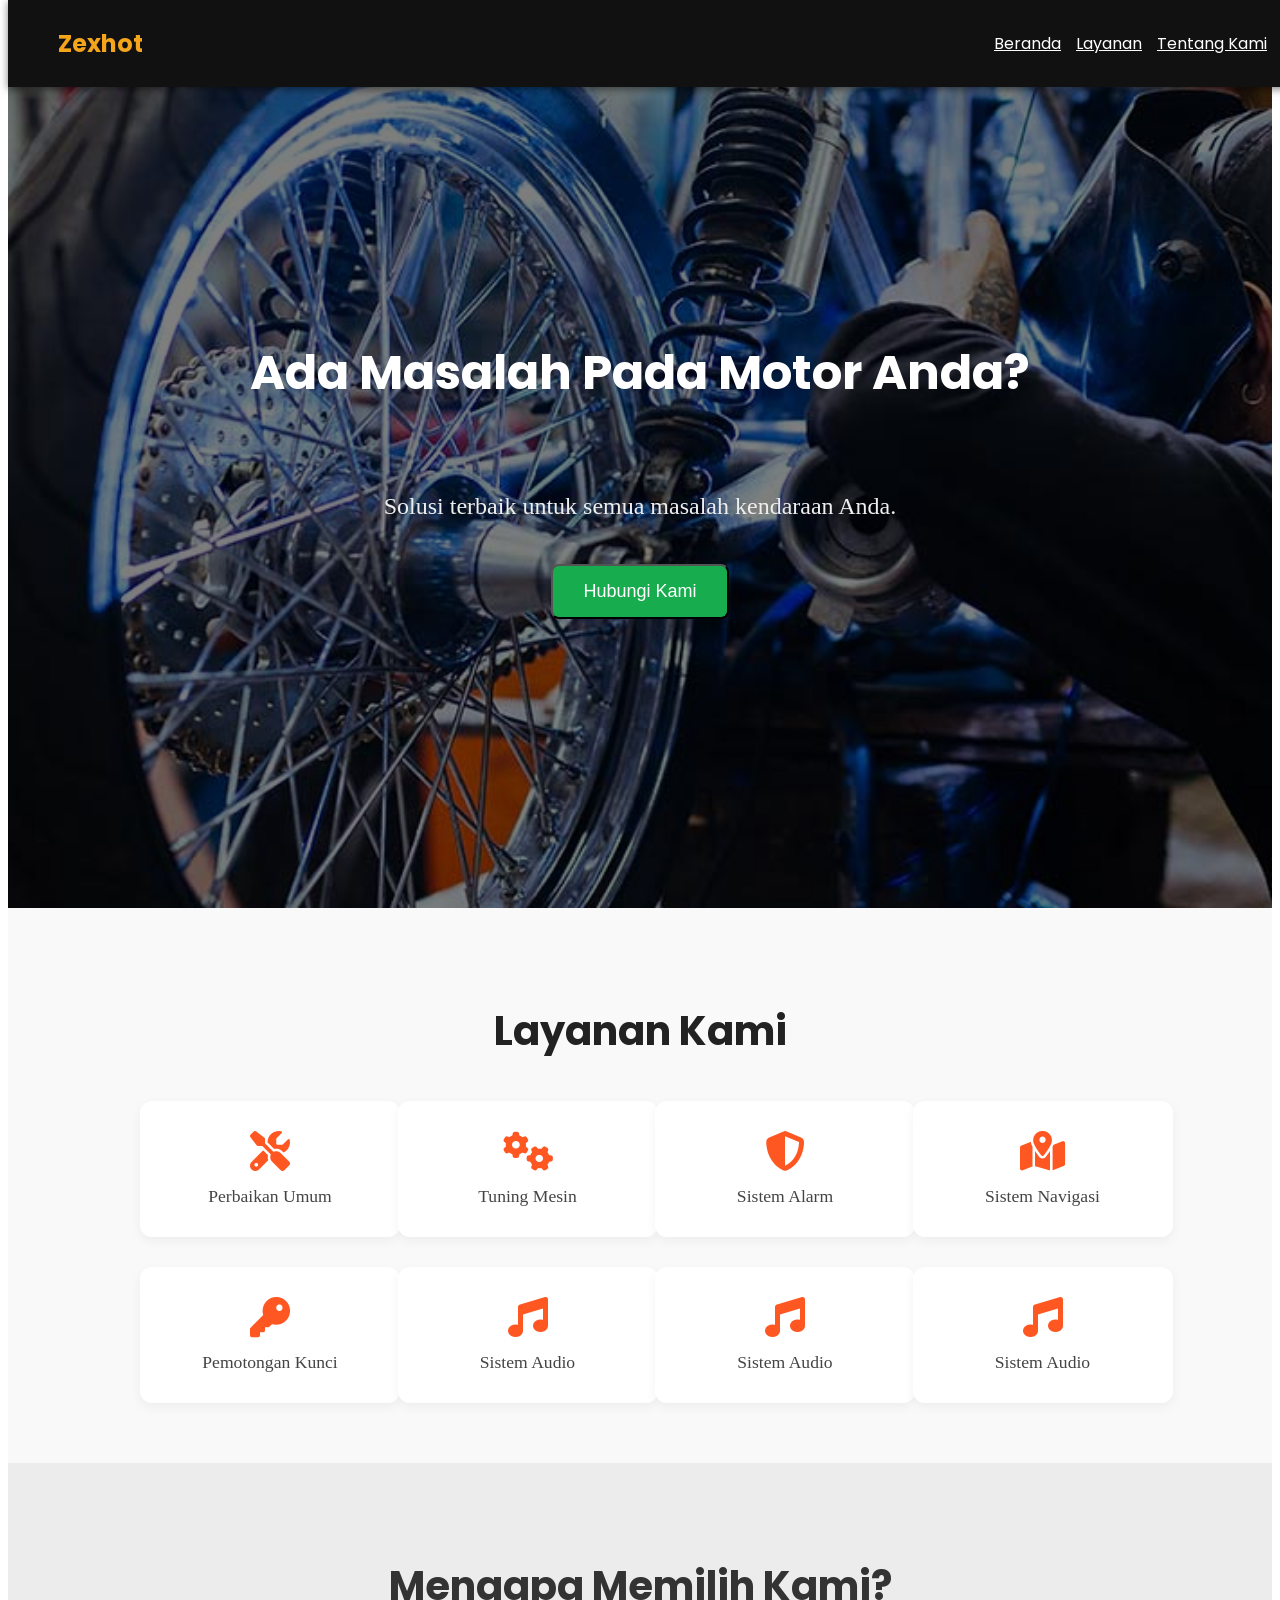
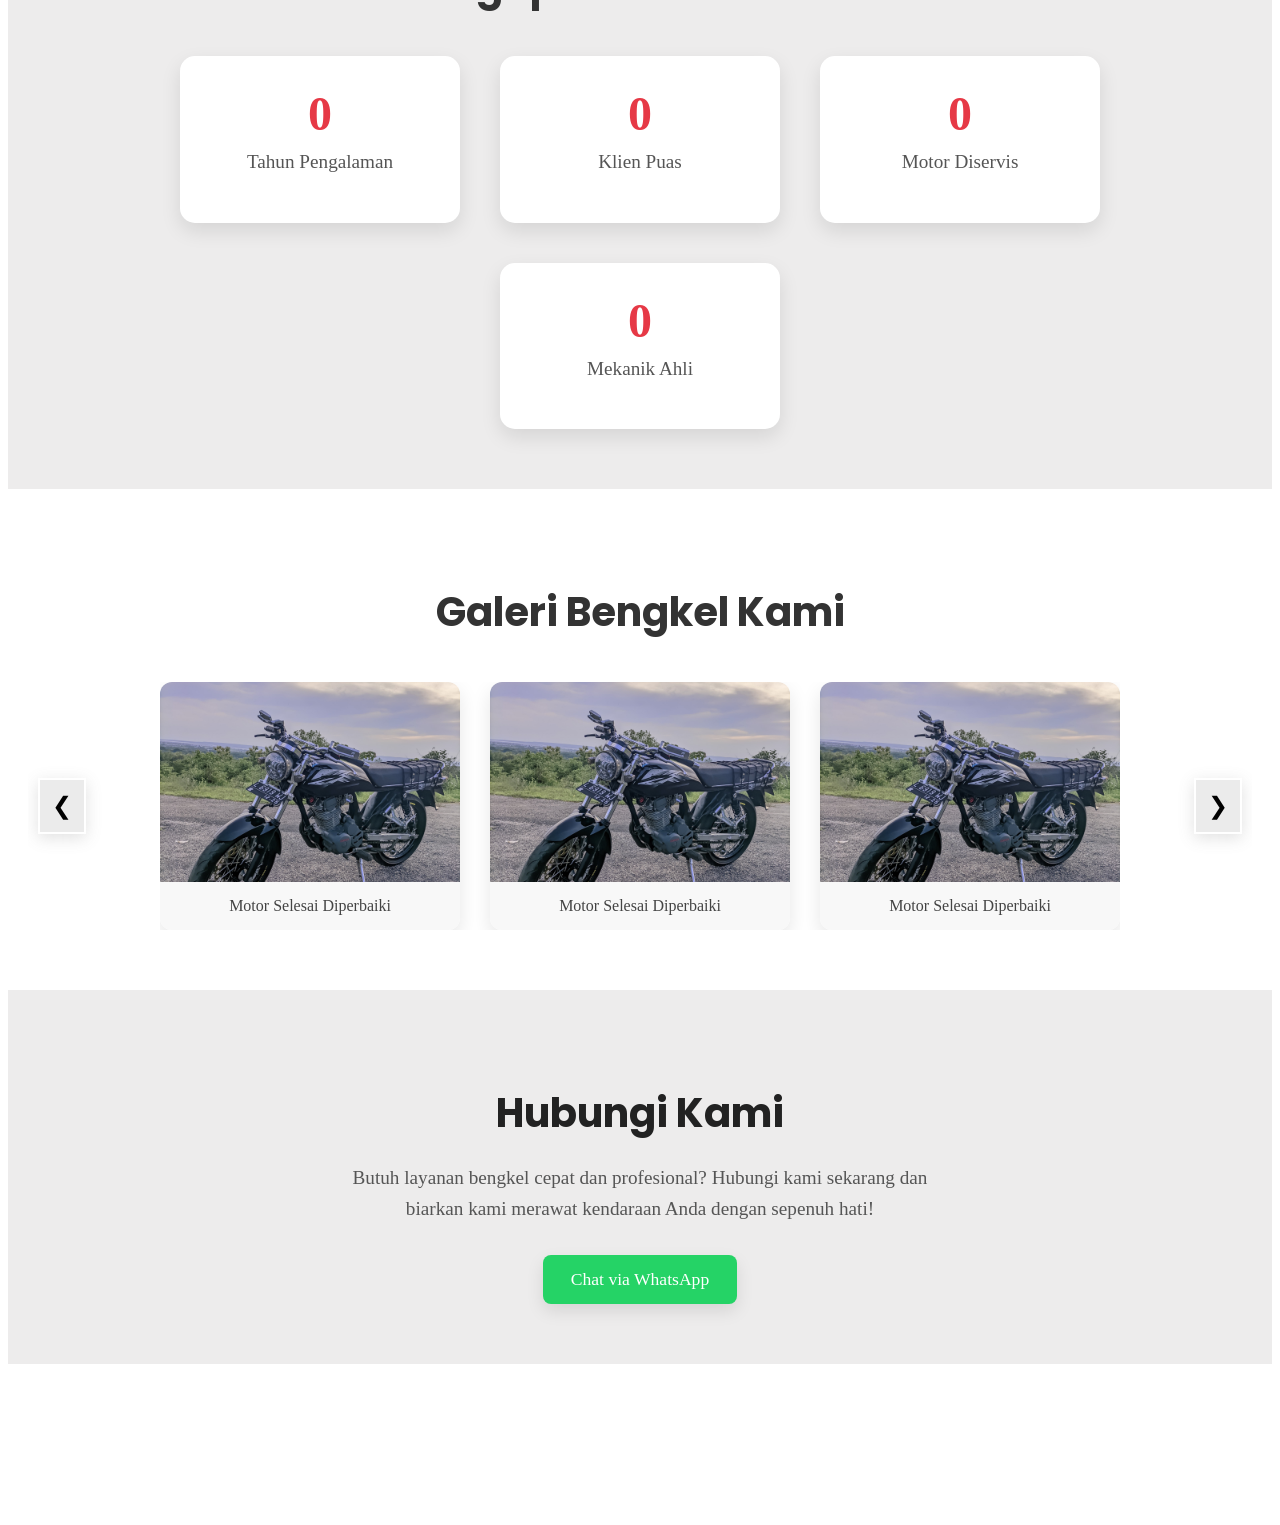
==== commit d099163b: "Update index.html" ====
--- a/index.html
+++ b/index.html
@@ -1,210 +1,3 @@
-<<<<<<< HEAD
-<!DOCTYPE html>
-<html lang="id">
-  <head>
-    <meta charset="UTF-8" />
-    <meta name="viewport" content="width=device-width, initial-scale=1.0" />
-    <title>Zexhot - Bengkel Profesional</title>
-    <link rel="stylesheet" href="style.css" />
-    <link
-      rel="stylesheet"
-      href="https://cdnjs.cloudflare.com/ajax/libs/font-awesome/6.5.0/css/all.min.css"
-    />
-    <link
-      href="https://fonts.googleapis.com/css2?family=Poppins:wght@400;600;700&display=swap"
-      rel="stylesheet"
-    />
-    <!-- AOS CSS -->
-    <link href="https://unpkg.com/aos@2.3.4/dist/aos.css" rel="stylesheet" />
-  </head>
-  <body>
-    <header id="navbar" data-aos="fade-down">
-      <div class="logo">Zexhot</div>
-      <nav>
-        <div class="menu-toggle" id="menu-toggle">☰</div>
-        <ul id="nav-list">
-          <li><a href="index.html">Beranda</a></li>
-          <li><a href="layanan.html">Layanan</a></li>
-          <li><a href="about.html">Tentang Kami</a></li>
-          <li><a href="kontak.html">Kontak</a></li>
-        </ul>
-      </nav>
-    </header>
-
-    <section id="home" class="hero" data-aos="fade-up" data-aos-delay="100">
-      <img src="./asset/background.jpg" alt="Background" data-aos="zoom-out" />
-      <div class="overlay"></div>
-      <div class="hero-content">
-        <h1>Ada Masalah Pada Motor Anda?</h1>
-        <p>Solusi terbaik untuk semua masalah kendaraan Anda.</p>
-        <a
-          href="https://wa.me/6282335522890?text=Halo,%20saya%20butuh%20bantuan%20untuk%20motor%20saya."
-          target="_blank"
-        >
-          <button data-aos="zoom-in">Hubungi Kami</button>
-        </a>
-      </div>
-    </section>
-
-    <section id="services" class="services" data-aos="fade-up">
-      <h2>Layanan Kami</h2>
-      <div class="service-container" data-aos="zoom-in">
-        <div class="service">
-          <i class="fas fa-tools"></i>
-          <p>Perbaikan Umum</p>
-        </div>
-        <div class="service">
-          <i class="fas fa-cogs"></i>
-          <p>Tuning Mesin</p>
-        </div>
-        <div class="service">
-          <i class="fas fa-shield-alt"></i>
-          <p>Sistem Alarm</p>
-        </div>
-        <div class="service">
-          <i class="fas fa-map-marked-alt"></i>
-          <p>Sistem Navigasi</p>
-        </div>
-        <div class="service">
-          <i class="fas fa-key"></i>
-          <p>Pemotongan Kunci</p>
-        </div>
-        <div class="service">
-          <i class="fas fa-music"></i>
-          <p>Sistem Audio</p>
-        </div>
-        <div class="service">
-          <i class="fas fa-music"></i>
-          <p>Sistem Audio</p>
-        </div>
-        <div class="service">
-          <i class="fas fa-music"></i>
-          <p>Sistem Audio</p>
-        </div>
-      </div>
-    </section>
-
-    <section id="about" class="stats" data-aos="fade-up">
-      <h2>Mengapa Memilih Kami?</h2>
-      <div class="stats-container" data-aos="fade-right">
-        <div class="stat">
-          <span class="number" data-target="5">0</span>
-          <p>Tahun Pengalaman</p>
-        </div>
-        <div class="stat">
-          <span class="number" data-target="200">0</span>
-          <p>Klien Puas</p>
-        </div>
-        <div class="stat">
-          <span class="number" data-target="250">0</span>
-          <p>Motor Diservis</p>
-        </div>
-        <div class="stat">
-          <span class="number" data-target="3">0</span>
-          <p>Mekanik Ahli</p>
-        </div>
-      </div>
-    </section>
-
-    <section id="gallery" class="gallery" data-aos="fade-up">
-      <h2>Galeri Bengkel Kami</h2>
-
-      <div class="gallery-wrapper">
-        <button class="prev">&#10094;</button>
-
-        <div class="gallery-container" data-aos="fade-left">
-          <div class="gallery-track">
-            <div class="gallery-item">
-              <img src="./asset/1.jpg" alt="Mobil di bengkel" />
-              <p>Motor di Bengkel</p>
-            </div>
-            <div class="gallery-item">
-              <img src="./asset/3.jpeg" alt="Mobil selesai diperbaiki" />
-              <p>Motor Selesai Diperbaiki</p>
-            </div>
-            <div class="gallery-item">
-              <img src="./asset/3.jpeg" alt="Mobil selesai diperbaiki" />
-              <p>Motor Selesai Diperbaiki</p>
-            </div>
-            <div class="gallery-item">
-              <img src="./asset/3.jpeg" alt="Mobil selesai diperbaiki" />
-              <p>Motor Selesai Diperbaiki</p>
-            </div>
-            <div class="gallery-item">
-              <img src="./asset/3.jpeg" alt="Mobil selesai diperbaiki" />
-              <p>Motor Selesai Diperbaiki</p>
-            </div>
-            <div class="gallery-item">
-              <img src="./asset/3.jpeg" alt="Mobil selesai diperbaiki" />
-              <p>Motor Selesai Diperbaiki</p>
-            </div>
-            <div class="gallery-item">
-              <img src="./asset/3.jpeg" alt="Mobil selesai diperbaiki" />
-              <p>Motor Selesai Diperbaiki</p>
-            </div>
-            <div class="gallery-item">
-              <img src="./asset/3.jpeg" alt="Mobil selesai diperbaiki" />
-              <p>Motor Selesai Diperbaiki</p>
-            </div>
-            <div class="gallery-item">
-              <img src="./asset/2.jpeg" alt="Mekanik bekerja" />
-              <p>Mekanik Sedang Bekerja</p>
-            </div>
-            <!-- Tambahkan item lain kalau perlu -->
-          </div>
-        </div>
-
-        <button class="next">&#10095;</button>
-      </div>
-    </section>
-
-    <section id="contact" class="contact" data-aos="fade-right">
-      <h2>Hubungi Kami</h2>
-      <p>
-        Butuh layanan bengkel cepat dan profesional? Hubungi kami sekarang dan
-        biarkan kami merawat kendaraan Anda dengan sepenuh hati!
-      </p>
-      <div class="whatsapp-button">
-        <a
-          href="https://wa.me/6282335522890?text=Halo,%20saya%20butuh%20bantuan%20untuk%20motor%20saya."
-          target="_blank"
-          class="wa-btn"
-        >
-          Chat via WhatsApp
-        </a>
-      </div>
-    </section>
-
-    <footer data-aos="fade-up">
-      <div class="footer-content">
-        <p class="alamat">
-          <a href="https://maps.app.goo.gl/Zuq965ANQu1sZjJd8" target="_blank"
-            >Jl. Raya Gapura Dusun Katuja, Braji Gapura Sumenep</a
-          >
-        </p>
-        <div class="socials" data-aos="zoom-in">
-          <a href="#"><i class="fab fa-tiktok"></i></a>
-          <a href="#"><i class="fab fa-facebook-f"></i></a>
-          <a href="#"><i class="fab fa-instagram"></i></a>
-          <a href="https://wa.me/6282335522890" target="_blank"
-            ><i class="fab fa-whatsapp"></i
-          ></a>
-        </div>
-        <p>&copy; 2025 Zexhot Bengkel. Semua Hak Dilindungi.</p>
-      </div>
-    </footer>
-
-    <script src="script.js"></script>
-    <script src="https://unpkg.com/aos@2.3.4/dist/aos.js"></script>
-    <script>
-      AOS.init({
-        duration: 1000, // durasi animasinya 1 detik
-        once: true, // animasi hanya sekali saat scroll pertama
-      });
-    </script>
-  </body>
-</html>
-=======
 <!DOCTYPE html>
 <html lang="id">
   <head>
@@ -216,23 +9,29 @@
       rel="stylesheet"
       href="https://cdnjs.cloudflare.com/ajax/libs/font-awesome/6.5.0/css/all.min.css"
     />
+    <link
+      href="https://fonts.googleapis.com/css2?family=Poppins:wght@400;600;700&display=swap"
+      rel="stylesheet"
+    />
+    <!-- AOS CSS -->
+    <link href="https://unpkg.com/aos@2.3.4/dist/aos.css" rel="stylesheet" />
   </head>
   <body>
-    <header id="navbar">
+    <header id="navbar" data-aos="fade-down">
       <div class="logo">Zexhot</div>
       <nav>
         <div class="menu-toggle" id="menu-toggle">☰</div>
         <ul id="nav-list">
-          <li><a href="#home">Beranda</a></li>
-          <li><a href="#services">Layanan</a></li>
-          <li><a href="#about">Tentang Kami</a></li>
-          <li><a href="#contact">Kontak</a></li>
+          <li><a href="index.html">Beranda</a></li>
+          <li><a href="layanan.html">Layanan</a></li>
+          <li><a href="about.html">Tentang Kami</a></li>
+          <li><a href="kontak.html">Kontak</a></li>
         </ul>
       </nav>
     </header>
 
-    <section id="home" class="hero">
-      <img src="./asset/background.jpg" alt="Background" />
+    <section id="home" class="hero" data-aos="fade-up" data-aos-delay="100">
+      <img src="./asset/background.jpg" alt="Background" data-aos="zoom-out" />
       <div class="overlay"></div>
       <div class="hero-content">
         <h1>Ada Masalah Pada Motor Anda?</h1>
@@ -241,14 +40,14 @@
           href="https://wa.me/6282335522890?text=Halo,%20saya%20butuh%20bantuan%20untuk%20motor%20saya."
           target="_blank"
         >
-          <button>Hubungi Kami</button>
+          <button data-aos="zoom-in">Hubungi Kami</button>
         </a>
       </div>
     </section>
 
-    <section id="services" class="services">
+    <section id="services" class="services" data-aos="fade-up">
       <h2>Layanan Kami</h2>
-      <div class="service-container">
+      <div class="service-container" data-aos="zoom-in">
         <div class="service">
           <i class="fas fa-tools"></i>
           <p>Perbaikan Umum</p>
@@ -284,9 +83,9 @@
       </div>
     </section>
 
-    <section id="about" class="stats">
+    <section id="about" class="stats" data-aos="fade-up">
       <h2>Mengapa Memilih Kami?</h2>
-      <div class="stats-container">
+      <div class="stats-container" data-aos="fade-right">
         <div class="stat">
           <span class="number" data-target="5">0</span>
           <p>Tahun Pengalaman</p>
@@ -306,25 +105,59 @@
       </div>
     </section>
 
-    <section id="gallery" class="gallery">
+    <section id="gallery" class="gallery" data-aos="fade-up">
       <h2>Galeri Bengkel Kami</h2>
-      <div class="gallery-container">
-        <div class="gallery-item">
-          <img src="./asset/1.jpg" alt="Mobil di bengkel" />
-          <p>Motor di Bengkel</p>
-        </div>
-        <div class="gallery-item">
-          <img src="./asset/3.jpeg" alt="Mobil selesai diperbaiki" />
-          <p>Motor Selesai Diperbaiki</p>
-        </div>
-        <div class="gallery-item">
-          <img src="./asset/2.jpeg" alt="Mekanik bekerja" />
-          <p>Mekanik Sedang Bekerja</p>
-        </div>
-      </div>
-    </section>
-
-    <section id="contact" class="contact">
+
+      <div class="gallery-wrapper">
+        <button class="prev">&#10094;</button>
+
+        <div class="gallery-container" data-aos="fade-left">
+          <div class="gallery-track">
+            <div class="gallery-item">
+              <img src="./asset/1.jpg" alt="Mobil di bengkel" />
+              <p>Motor di Bengkel</p>
+            </div>
+            <div class="gallery-item">
+              <img src="./asset/3.jpeg" alt="Mobil selesai diperbaiki" />
+              <p>Motor Selesai Diperbaiki</p>
+            </div>
+            <div class="gallery-item">
+              <img src="./asset/3.jpeg" alt="Mobil selesai diperbaiki" />
+              <p>Motor Selesai Diperbaiki</p>
+            </div>
+            <div class="gallery-item">
+              <img src="./asset/3.jpeg" alt="Mobil selesai diperbaiki" />
+              <p>Motor Selesai Diperbaiki</p>
+            </div>
+            <div class="gallery-item">
+              <img src="./asset/3.jpeg" alt="Mobil selesai diperbaiki" />
+              <p>Motor Selesai Diperbaiki</p>
+            </div>
+            <div class="gallery-item">
+              <img src="./asset/3.jpeg" alt="Mobil selesai diperbaiki" />
+              <p>Motor Selesai Diperbaiki</p>
+            </div>
+            <div class="gallery-item">
+              <img src="./asset/3.jpeg" alt="Mobil selesai diperbaiki" />
+              <p>Motor Selesai Diperbaiki</p>
+            </div>
+            <div class="gallery-item">
+              <img src="./asset/3.jpeg" alt="Mobil selesai diperbaiki" />
+              <p>Motor Selesai Diperbaiki</p>
+            </div>
+            <div class="gallery-item">
+              <img src="./asset/2.jpeg" alt="Mekanik bekerja" />
+              <p>Mekanik Sedang Bekerja</p>
+            </div>
+            <!-- Tambahkan item lain kalau perlu -->
+          </div>
+        </div>
+
+        <button class="next">&#10095;</button>
+      </div>
+    </section>
+
+    <section id="contact" class="contact" data-aos="fade-right">
       <h2>Hubungi Kami</h2>
       <p>
         Butuh layanan bengkel cepat dan profesional? Hubungi kami sekarang dan
@@ -341,14 +174,14 @@
       </div>
     </section>
 
-    <footer>
+    <footer data-aos="fade-up">
       <div class="footer-content">
         <p class="alamat">
           <a href="https://maps.app.goo.gl/Zuq965ANQu1sZjJd8" target="_blank"
             >Jl. Raya Gapura Dusun Katuja, Braji Gapura Sumenep</a
           >
         </p>
-        <div class="socials">
+        <div class="socials" data-aos="zoom-in">
           <a href="#"><i class="fab fa-tiktok"></i></a>
           <a href="#"><i class="fab fa-facebook-f"></i></a>
           <a href="#"><i class="fab fa-instagram"></i></a>
@@ -361,6 +194,12 @@
     </footer>
 
     <script src="script.js"></script>
+    <script src="https://unpkg.com/aos@2.3.4/dist/aos.js"></script>
+    <script>
+      AOS.init({
+        duration: 1000, // durasi animasinya 1 detik
+        once: true, // animasi hanya sekali saat scroll pertama
+      });
+    </script>
   </body>
 </html>
->>>>>>> 0a252adea0c595f6ea7701f1451ea3bd7f58a9d5
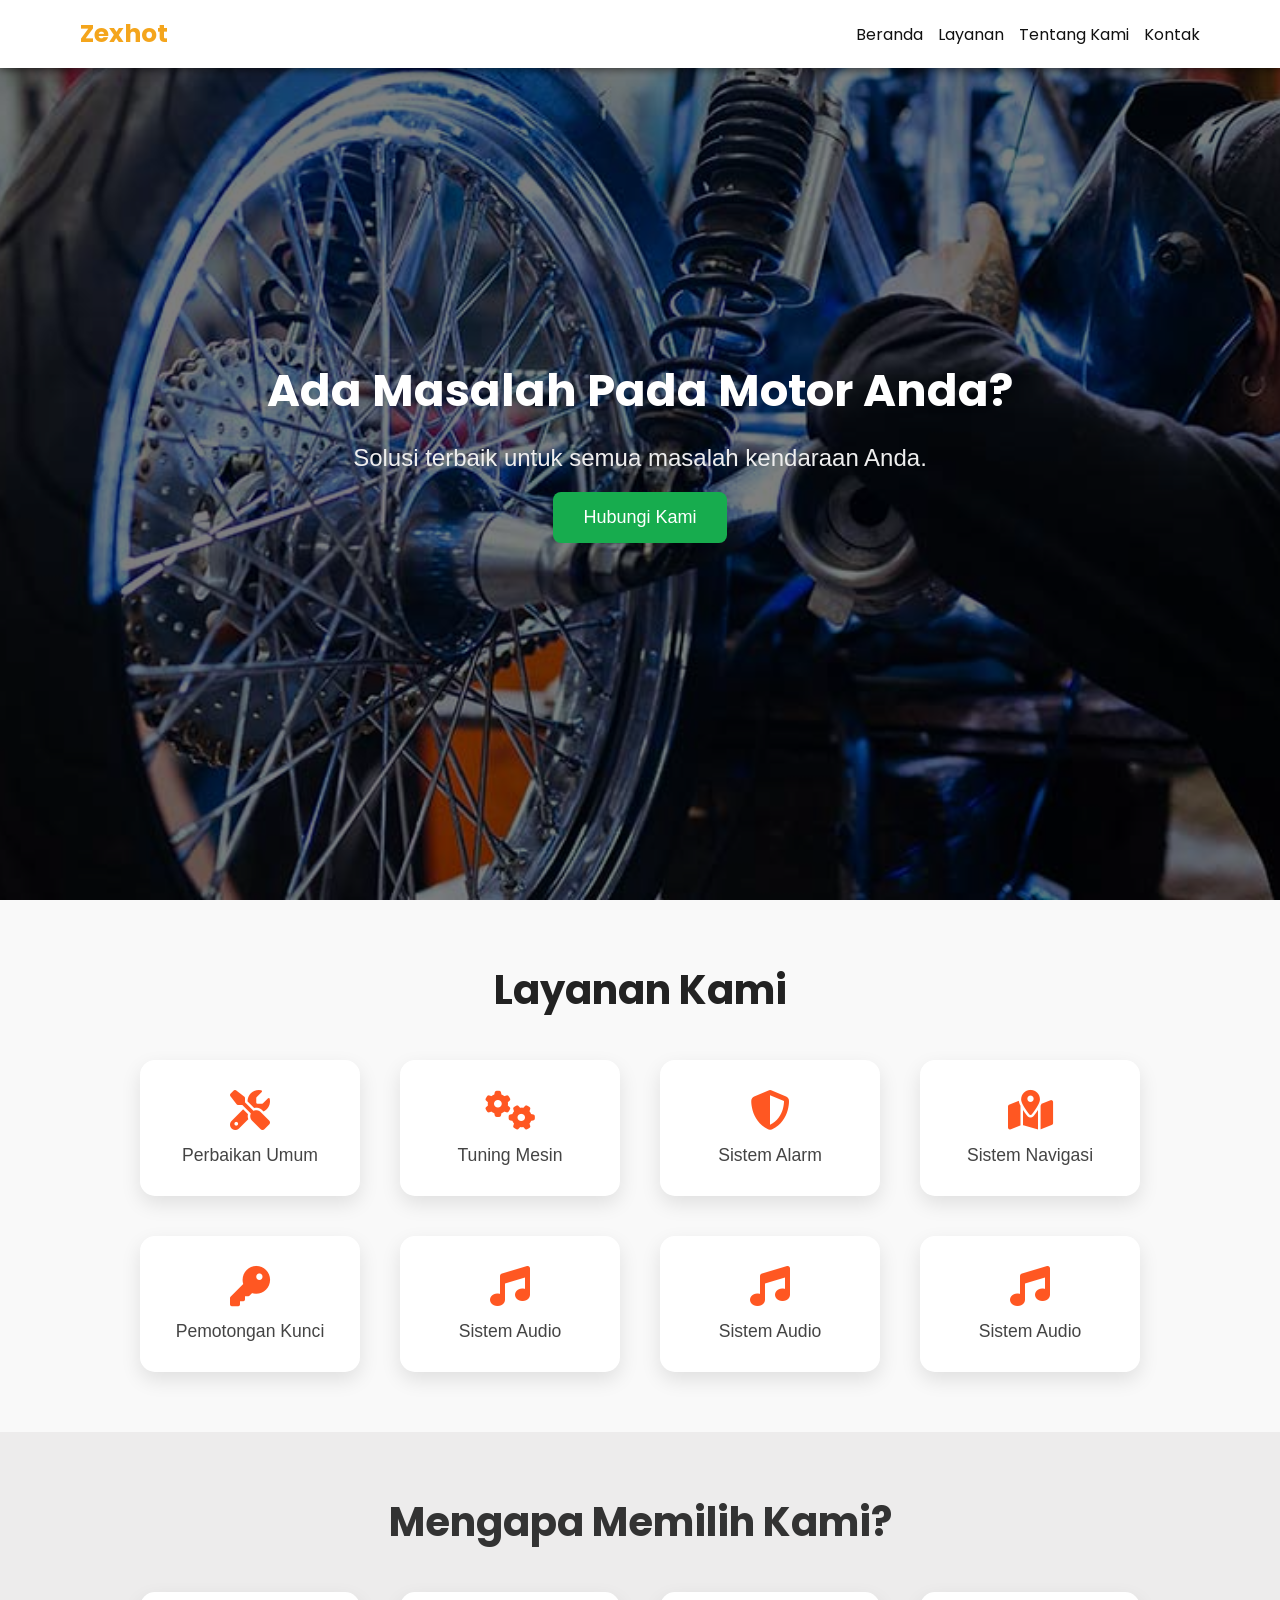
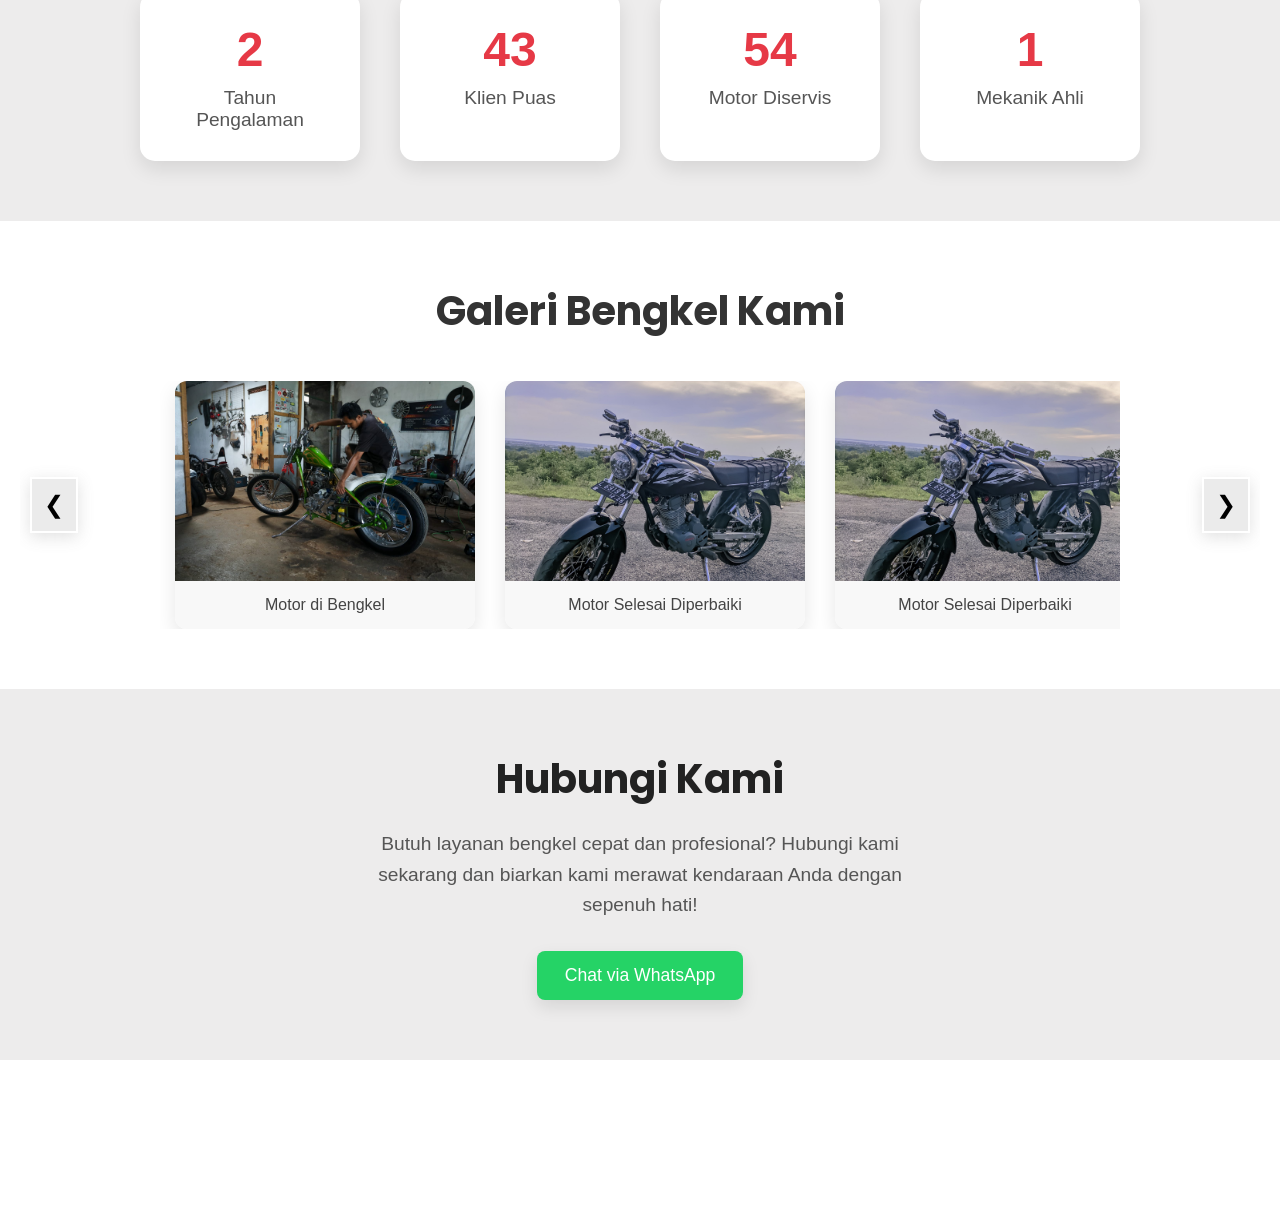
==== commit 8e205968: "Update index.html" ====
--- a/index.html
+++ b/index.html
@@ -3,6 +3,7 @@
   <head>
     <meta charset="UTF-8" />
     <meta name="viewport" content="width=device-width, initial-scale=1.0" />
+    <meta name="google-site-verification" content="google857155b9bff20139.html"/>
     <title>Zexhot - Bengkel Profesional</title>
     <link rel="stylesheet" href="style.css" />
     <link
--- a/style.css
+++ b/style.css
@@ -1,759 +1,3 @@
-<<<<<<< HEAD
-* {
-  margin: 0;
-  padding: 0;
-  box-sizing: border-box;
-  text-decoration: none;
-  border: none;
-  outline: none;
-  scroll-behavior: smooth;
-  font-family: -apple-system, sans-serif;
-}
-
-body {
-  background-color: #fff;
-  color: #fff;
-}
-
-/* Navbar */
-header {
-  display: flex;
-  justify-content: space-between;
-  align-items: center;
-  padding: 15px 80px;
-  background-color: #fff;
-  position: fixed;
-  width: 100%;
-  top: 0;
-  z-index: 1000;
-  transition: background-color 0.3s;
-  box-shadow: 0 2px 8px rgba(0, 0, 0, 0.5);
-}
-
-.logo {
-  font-size: 25px;
-  font-weight: bold;
-  color: #f4a51c;
-  font-family: "Poppins";
-}
-
-nav {
-  display: flex;
-  align-items: center;
-}
-
-nav ul {
-  display: flex;
-  list-style: none;
-  gap: 15px;
-}
-
-nav ul li a {
-  color: #111;
-  font-size: 16px;
-  transition: color 0.3s;
-  font-family: "Poppins";
-}
-
-nav ul li a:hover {
-  color: #f4a51c;
-}
-
-.menu-toggle {
-  display: none;
-  font-size: 26px;
-  color: #111;
-  cursor: pointer;
-}
-
-/* Hero Section */
-.hero {
-  position: relative;
-  height: 100vh;
-  display: flex;
-  justify-content: center;
-  align-items: center;
-  text-align: center;
-  overflow: hidden;
-}
-
-.hero img {
-  width: 100%;
-  height: 100%;
-  object-fit: cover;
-  position: absolute;
-  top: 0;
-  left: 0;
-  z-index: 1;
-}
-
-.hero .overlay {
-  position: absolute;
-  top: 0;
-  left: 0;
-  right: 0;
-  bottom: 0;
-  background: rgba(0, 0, 0, 0.5);
-  z-index: 2;
-}
-
-.hero-content {
-  position: relative;
-  z-index: 3;
-  display: flex;
-  flex-direction: column;
-  align-items: center;
-  gap: 20px;
-  padding: 20px;
-  max-width: 800px;
-}
-
-.hero h1 {
-  font-size: 2.8rem;
-  color: #fff;
-  font-family: "Poppins";
-}
-
-.hero p {
-  font-size: 1.5rem;
-  color: #eee;
-}
-
-.hero button {
-  background-color: #17ac4e;
-  color: white;
-  padding: 15px 30px;
-  border-radius: 8px;
-  font-size: 18px;
-  cursor: pointer;
-  transition: 0.3s;
-}
-
-.hero button:hover {
-  background-color: #1ebe57;
-}
-
-/* Layanan */
-.services {
-  background-color: #f9f9f9;
-  padding: 60px 20px;
-  text-align: center;
-}
-
-.services h2 {
-  font-size: 2.5rem;
-  margin-bottom: 40px;
-  color: #222;
-  font-family: "Poppins";
-}
-
-.service-container {
-  display: flex;
-  flex-wrap: wrap;
-  /* grid-template-columns: repeat(auto-fit, minmax(180px, 1fr)); */
-  gap: 40px;
-  max-width: 1000px;
-  margin: 0 auto;
-  justify-content: center;
-}
-
-.service {
-  background: #fff;
-  border-radius: 15px;
-  box-shadow: 0 8px 20px rgba(0, 0, 0, 0.1);
-  padding: 30px;
-  width: 220px;
-  transition: transform 0.3s ease, box-shadow 0.3s ease;
-}
-
-.service i {
-  font-size: 2.5rem;
-  color: #ff5722;
-  margin-bottom: 15px;
-}
-
-.service p {
-  font-size: 1.1rem;
-  color: #444;
-  margin: 0;
-}
-
-.service:hover {
-  transform: translateY(-8px);
-  box-shadow: 0 8px 18px rgba(0, 0, 0, 0.1);
-}
-
-/* Statistik */
-.stats {
-  background-color: #edecec;
-  padding: 60px 20px;
-  text-align: center;
-}
-
-.stats h2 {
-  font-size: 2.5rem;
-  margin-bottom: 40px;
-  color: #333;
-  font-family: "Poppins";
-}
-
-.stats-container {
-  display: flex;
-  flex-wrap: wrap;
-  justify-content: center;
-  gap: 40px;
-}
-
-.stat {
-  background: #fff;
-  border-radius: 15px;
-  box-shadow: 0 8px 20px rgba(0, 0, 0, 0.1);
-  padding: 30px;
-  width: 220px;
-  transition: transform 0.3s ease;
-}
-
-.stat:hover {
-  transform: translateY(-10px);
-}
-
-.stat .number {
-  font-size: 3rem;
-  color: #e63946;
-  font-weight: bold;
-  display: block;
-  transition: transform 0.3s;
-}
-
-.stat p {
-  font-size: 1.2rem;
-  margin-top: 10px;
-  color: #555;
-}
-
-/* Galeri */
-.gallery {
-  padding: 60px 20px;
-  text-align: center;
-  position: relative;
-}
-
-.gallery h2 {
-  font-size: 2.5rem;
-  margin-bottom: 40px;
-  color: #333;
-  font-family: "Poppins";
-}
-
-.gallery-wrapper {
-  display: flex;
-  align-items: center;
-  justify-content: center;
-  position: relative;
-  overflow: hidden;
-}
-
-.gallery-container {
-  overflow-x: auto; /* Scroll otomatis kalau sempit */
-  max-width: 960px;
-  scroll-behavior: smooth;
-  -ms-overflow-style: none; /* IE dan Edge lama */
-  scrollbar-width: none; /* Firefox */
-  will-change: transform; /* Ini penting supaya render halus */
-}
-
-.gallery-container::-webkit-scrollbar {
-  display: none; /* Chrome, Safari */
-}
-
-.gallery-track {
-  display: flex;
-  transition: transform 0.5s ease;
-  will-change: transform; /* Tambah ini */
-}
-
-.gallery-item {
-  flex: 0 0 300px;
-  margin: 0 15px;
-  border-radius: 12px;
-  overflow: hidden;
-  box-shadow: 0 8px 20px rgba(0, 0, 0, 0.1);
-  transition: transform 0.3s ease, box-shadow 0.3s ease, opacity 0.3s ease;
-}
-
-.gallery-item img {
-  width: 100%;
-  height: 200px;
-  object-fit: cover;
-  display: block;
-}
-
-.gallery-item p {
-  background-color: #f8f8f8;
-  margin: 0;
-  padding: 15px;
-  font-size: 1rem;
-  color: #444;
-}
-
-/* Tombol navigasi */
-.prev,
-.next {
-  background: rgba(231, 231, 231, 0.8);
-  color: black;
-  border: 2px solid white;
-  padding: 12px;
-  /* border-radius: 50%; */
-  cursor: pointer;
-  font-size: 24px;
-  z-index: 10;
-  transition: background 0.3s ease, transform 0.3s ease, box-shadow 0.3s ease;
-  backdrop-filter: blur(5px);
-  box-shadow: 0 4px 15px rgba(103, 103, 103, 0.2);
-  position: absolute;
-  top: 50%;
-  transform: translateY(-50%);
-}
-
-.prev {
-  left: 10px;
-}
-
-.next {
-  right: 10px;
-}
-
-/* Responsive */
-@media (max-width: 768px) {
-  .prev,
-  .next {
-    padding: 8px;
-    font-size: 18px;
-  }
-}
-
-/* Contact */
-.contact {
-  background-color: #edecec;
-  padding: 60px 20px;
-  text-align: center;
-}
-
-.contact h2 {
-  font-size: 2.5rem;
-  color: #222;
-  margin-bottom: 20px;
-  font-family: "Poppins";
-}
-
-.contact p {
-  font-size: 1.2rem;
-  color: #555;
-  max-width: 600px;
-  margin: 0 auto 30px;
-  line-height: 1.6;
-}
-
-.whatsapp-button {
-  display: flex;
-  justify-content: center;
-}
-
-.wa-btn {
-  background-color: #25d366;
-  color: white;
-  font-size: 1.1rem;
-  padding: 14px 28px;
-  border: none;
-  border-radius: 8px;
-  text-decoration: none;
-  transition: background-color 0.3s ease, transform 0.2s ease;
-  box-shadow: 0 7px 17px rgba(0, 0, 0, 0.1);
-}
-
-.wa-btn:hover {
-  background-color: #1ebd5a;
-  transform: scale(1.05);
-}
-
-/* footer */
-footer {
-  background-color: #111;
-  color: #fff;
-  padding: 20px 50px;
-  font-size: 14px;
-}
-
-.footer-content {
-  display: flex;
-  justify-content: space-between;
-  align-items: center;
-  flex-wrap: wrap; /* agar tetap responsif di layar kecil */
-  gap: 10px;
-}
-
-.footer-content p,
-.footer-content .socials {
-  margin: 0;
-}
-
-.footer-content .alamat a {
-  color: #ccc;
-  text-decoration: none;
-}
-
-.footer-content .socials {
-  display: flex;
-  gap: 20px;
-}
-
-.footer-content .socials a {
-  color: #fff;
-  font-size: 18px;
-  transition: color 0.3s;
-}
-
-.footer-content .socials a:hover {
-  color: #f4a51c;
-}
-
-.footer-content .copyright {
-  color: #ccc;
-}
-
-/* Responsif */
-@media (max-width: 768px) {
-  header {
-    padding: 15px 20px;
-  }
-
-  .menu-toggle {
-    display: block;
-  }
-
-  nav ul {
-    display: none;
-    flex-direction: column;
-    background-color: #111;
-    position: absolute;
-    top: 60px;
-    right: 20px;
-    width: 200px;
-    padding: 20px;
-    border-radius: 8px;
-    box-shadow: 0 8px 16px rgba(0, 0, 0, 0.3);
-  }
-
-  nav ul.active {
-    display: flex;
-  }
-
-  nav ul li {
-    margin: 10px 0;
-    text-align: left;
-  }
-  nav ul li a {
-    color: #fff;
-  }
-
-  .service,
-  .stat,
-  .gallery-container img {
-    width: 45%;
-  }
-}
-
-@media (max-width: 480px) {
-  .service,
-  .stat,
-  .gallery-container img {
-    width: 100%;
-  }
-
-  .hero h1 {
-    font-size: 2rem;
-  }
-
-  .hero p {
-    font-size: 1rem;
-  }
-
-  .hero button {
-    font-size: 16px;
-    padding: 10px 20px;
-  }
-}
-
-/* halaman tentang kami */
-.about {
-  padding: 60px 20px;
-  margin-top: 3rem;
-  background-color: #fff;
-  text-align: center;
-}
-
-.about-wrapper {
-  max-width: 1200px;
-  margin: 0 auto;
-}
-
-.about-heading h2 {
-  font-size: 2.8rem;
-  font-weight: 600;
-  color: #333;
-  margin-bottom: 10px;
-  font-family: "Poppins";
-}
-
-.about-heading p {
-  font-size: 1.2rem;
-  color: #555;
-  max-width: 800px;
-  margin: 0 auto 40px;
-}
-
-.about-content {
-  display: flex;
-  flex-wrap: wrap;
-  justify-content: space-between;
-  margin-bottom: 60px;
-  gap: 20px;
-}
-
-.about-text {
-  flex: 1;
-  max-width: 600px;
-  text-align: left;
-}
-
-.about-text h3 {
-  font-size: 2rem;
-  margin-bottom: 20px;
-  color: #333;
-  font-weight: 600;
-  font-family: "Poppins";
-}
-
-.about-text p {
-  font-size: 1.1rem;
-  color: #666;
-  margin-bottom: 15px;
-}
-
-.about-image {
-  flex: 1;
-  max-width: 600px;
-}
-
-.about-image img {
-  width: 100%;
-  border-radius: 15px;
-  box-shadow: 0 10px 30px rgba(0, 0, 0, 0.1);
-  object-fit: cover;
-}
-
-/* Responsive */
-@media (max-width: 768px) {
-  .about-content {
-    flex-direction: column;
-    text-align: center;
-  }
-
-  .about-text {
-    text-align: center;
-    margin-bottom: 20px;
-  }
-
-  .about-image img {
-    max-width: 100%;
-  }
-
-  .service-list {
-    flex-direction: column;
-    gap: 20px;
-  }
-
-  .service-item {
-    width: 100%;
-  }
-}
-
-/* halaman layanan kami */
-.layanan {
-  padding: 60px 20px;
-  margin-top: 3rem;
-  background-color: #fff;
-  text-align: center;
-}
-
-.layanan-wrapper {
-  max-width: 1200px;
-  margin: 0 auto;
-}
-
-.layanan-heading h2 {
-  font-size: 2.8rem;
-  font-weight: 600;
-  color: #333;
-  margin-bottom: 10px;
-  font-family: "Poppins";
-}
-
-.layanan-heading p {
-  font-size: 1.2rem;
-  color: #555;
-  max-width: 800px;
-  margin: 0 auto 40px;
-}
-
-.servicess {
-  padding: 20px 20px;
-}
-
-.service-list {
-  display: flex;
-  justify-content: space-between;
-  gap: 30px;
-  margin-top: 20px;
-  flex-wrap: wrap;
-}
-
-.service-item {
-  flex: 1 1 30%;
-  padding: 20px;
-  background-color: #f8f8f8;
-  border-radius: 10px;
-  text-align: center;
-  box-shadow: 0 4px 12px rgba(0, 0, 0, 0.1);
-  transition: transform 0.3s ease, box-shadow 0.3s ease;
-}
-
-.service-item i {
-  font-size: 40px;
-  color: #ff5722;
-  margin-bottom: 15px;
-}
-
-.service-item h4 {
-  font-size: 1.5rem;
-  color: #333;
-  margin-bottom: 10px;
-  font-family: "Poppins";
-}
-
-.service-item p {
-  color: #666;
-}
-
-.service-item:hover {
-  transform: translateY(-5px);
-  box-shadow: 0 8px 20px rgba(0, 0, 0, 0.1);
-}
-
-/* Responsive */
-@media (max-width: 768px) {
-  .layanan-content {
-    flex-direction: column;
-    text-align: center;
-  }
-
-  .layanan-text {
-    text-align: center;
-    margin-bottom: 20px;
-  }
-  .service-list {
-    flex-direction: column;
-    gap: 20px;
-  }
-
-  .service-item {
-    width: 100%;
-    flex: 1 1 100%;
-  }
-}
-
-/* kode halaman kontak */
-/* Styling untuk halaman Kontak */
-.kontak {
-  padding: 60px 20px;
-  background-color: #f9f9f9;
-  text-align: center;
-  margin-top: 3rem;
-}
-
-.kontak-container {
-  max-width: 1000px;
-  margin: 0 auto;
-}
-
-.kontak h2 {
-  font-size: 2.5rem;
-  margin-bottom: 40px;
-  color: #333;
-  font-family: "Poppins";
-}
-
-.kontak-grid {
-  display: flex;
-  justify-content: center;
-}
-
-.kontak-info {
-  background-color: #fff;
-  padding: 30px;
-  border-radius: 12px;
-  box-shadow: 0 8px 24px rgba(0, 0, 0, 0.1);
-  width: 100%;
-}
-
-.kontak-info h3 {
-  font-size: 1.8rem;
-  color: #333;
-  margin-bottom: 20px;
-  font-family: "Poppins";
-}
-
-.kontak-info ul {
-  list-style: none;
-  padding: 0;
-  margin-bottom: 30px;
-}
-
-.kontak-info ul li {
-  font-size: 1rem;
-  color: #555;
-  margin-bottom: 15px;
-  display: flex;
-  align-items: center;
-  justify-content: flex-start;
-}
-
-.kontak-info ul li i {
-  font-size: 20px;
-  color: #ff6600;
-  margin-right: 20px;
-}
-
-.peta-full {
-  width: 100%;
-  margin: 0;
-  padding: 0;
-}
-
-.peta-full iframe {
-  display: block;
-  width: 100%;
-  height: 450px;
-  border: none;
-}
-
-@media (max-width: 768px) {
-  .kontak-info,
-  .kontak-map {
-    width: 100%;
-  }
-}
-=======
 * {
   margin: 0;
   padding: 0;
@@ -775,19 +19,21 @@
   display: flex;
   justify-content: space-between;
   align-items: center;
-  padding: 15px 50px;
-  background-color: #111;
+  padding: 15px 80px;
+  background-color: #fff;
   position: fixed;
   width: 100%;
   top: 0;
   z-index: 1000;
   transition: background-color 0.3s;
+  box-shadow: 0 2px 8px rgba(0, 0, 0, 0.5);
 }
 
 .logo {
-  font-size: 24px;
+  font-size: 25px;
   font-weight: bold;
   color: #f4a51c;
+  font-family: "Poppins";
 }
 
 nav {
@@ -802,9 +48,10 @@
 }
 
 nav ul li a {
-  color: #fff;
+  color: #111;
   font-size: 16px;
   transition: color 0.3s;
+  font-family: "Poppins";
 }
 
 nav ul li a:hover {
@@ -814,7 +61,7 @@
 .menu-toggle {
   display: none;
   font-size: 26px;
-  color: white;
+  color: #111;
   cursor: pointer;
 }
 
@@ -861,8 +108,9 @@
 }
 
 .hero h1 {
-  font-size: 3rem;
+  font-size: 2.8rem;
   color: #fff;
+  font-family: "Poppins";
 }
 
 .hero p {
@@ -895,21 +143,25 @@
   font-size: 2.5rem;
   margin-bottom: 40px;
   color: #222;
+  font-family: "Poppins";
 }
 
 .service-container {
-  display: grid;
-  grid-template-columns: repeat(auto-fit, minmax(180px, 1fr));
-  gap: 30px;
+  display: flex;
+  flex-wrap: wrap;
+  /* grid-template-columns: repeat(auto-fit, minmax(180px, 1fr)); */
+  gap: 40px;
   max-width: 1000px;
   margin: 0 auto;
+  justify-content: center;
 }
 
 .service {
-  background-color: #fff;
-  border-radius: 12px;
-  padding: 30px 20px;
-  box-shadow: 0 4px 12px rgba(0, 0, 0, 0.05);
+  background: #fff;
+  border-radius: 15px;
+  box-shadow: 0 8px 20px rgba(0, 0, 0, 0.1);
+  padding: 30px;
+  width: 220px;
   transition: transform 0.3s ease, box-shadow 0.3s ease;
 }
 
@@ -941,6 +193,7 @@
   font-size: 2.5rem;
   margin-bottom: 40px;
   color: #333;
+  font-family: "Poppins";
 }
 
 .stats-container {
@@ -979,30 +232,52 @@
 
 /* Galeri */
 .gallery {
-  /* background-color: #fff; */
   padding: 60px 20px;
   text-align: center;
+  position: relative;
 }
 
 .gallery h2 {
   font-size: 2.5rem;
   margin-bottom: 40px;
   color: #333;
+  font-family: "Poppins";
+}
+
+.gallery-wrapper {
+  display: flex;
+  align-items: center;
+  justify-content: center;
+  position: relative;
+  overflow: hidden;
 }
 
 .gallery-container {
-  display: flex;
-  flex-wrap: wrap;
-  justify-content: center;
-  gap: 30px;
+  overflow-x: auto; /* Scroll otomatis kalau sempit */
+  max-width: 960px;
+  scroll-behavior: smooth;
+  -ms-overflow-style: none; /* IE dan Edge lama */
+  scrollbar-width: none; /* Firefox */
+  will-change: transform; /* Ini penting supaya render halus */
+}
+
+.gallery-container::-webkit-scrollbar {
+  display: none; /* Chrome, Safari */
+}
+
+.gallery-track {
+  display: flex;
+  transition: transform 0.5s ease;
+  will-change: transform; /* Tambah ini */
 }
 
 .gallery-item {
-  width: 300px;
+  flex: 0 0 300px;
+  margin: 0 15px;
   border-radius: 12px;
   overflow: hidden;
   box-shadow: 0 8px 20px rgba(0, 0, 0, 0.1);
-  transition: transform 0.3s ease, box-shadow 0.3s ease;
+  transition: transform 0.3s ease, box-shadow 0.3s ease, opacity 0.3s ease;
 }
 
 .gallery-item img {
@@ -1020,9 +295,40 @@
   color: #444;
 }
 
-.gallery-item:hover {
-  transform: scale(1.03);
-  box-shadow: 0 12px 30px rgba(0, 0, 0, 0.15);
+/* Tombol navigasi */
+.prev,
+.next {
+  background: rgba(231, 231, 231, 0.8);
+  color: black;
+  border: 2px solid white;
+  padding: 12px;
+  /* border-radius: 50%; */
+  cursor: pointer;
+  font-size: 24px;
+  z-index: 10;
+  transition: background 0.3s ease, transform 0.3s ease, box-shadow 0.3s ease;
+  backdrop-filter: blur(5px);
+  box-shadow: 0 4px 15px rgba(103, 103, 103, 0.2);
+  position: absolute;
+  top: 50%;
+  transform: translateY(-50%);
+}
+
+.prev {
+  left: 10px;
+}
+
+.next {
+  right: 10px;
+}
+
+/* Responsive */
+@media (max-width: 768px) {
+  .prev,
+  .next {
+    padding: 8px;
+    font-size: 18px;
+  }
 }
 
 /* Contact */
@@ -1036,6 +342,7 @@
   font-size: 2.5rem;
   color: #222;
   margin-bottom: 20px;
+  font-family: "Poppins";
 }
 
 .contact p {
@@ -1142,7 +449,10 @@
 
   nav ul li {
     margin: 10px 0;
-    text-align: right;
+    text-align: left;
+  }
+  nav ul li a {
+    color: #fff;
   }
 
   .service,
@@ -1172,4 +482,273 @@
     padding: 10px 20px;
   }
 }
->>>>>>> 0a252adea0c595f6ea7701f1451ea3bd7f58a9d5
+
+/* halaman tentang kami */
+.about {
+  padding: 60px 20px;
+  margin-top: 3rem;
+  background-color: #fff;
+  text-align: center;
+}
+
+.about-wrapper {
+  max-width: 1200px;
+  margin: 0 auto;
+}
+
+.about-heading h2 {
+  font-size: 2.8rem;
+  font-weight: 600;
+  color: #333;
+  margin-bottom: 10px;
+  font-family: "Poppins";
+}
+
+.about-heading p {
+  font-size: 1.2rem;
+  color: #555;
+  max-width: 800px;
+  margin: 0 auto 40px;
+}
+
+.about-content {
+  display: flex;
+  flex-wrap: wrap;
+  justify-content: space-between;
+  margin-bottom: 60px;
+  gap: 20px;
+}
+
+.about-text {
+  flex: 1;
+  max-width: 600px;
+  text-align: left;
+}
+
+.about-text h3 {
+  font-size: 2rem;
+  margin-bottom: 20px;
+  color: #333;
+  font-weight: 600;
+  font-family: "Poppins";
+}
+
+.about-text p {
+  font-size: 1.1rem;
+  color: #666;
+  margin-bottom: 15px;
+}
+
+.about-image {
+  flex: 1;
+  max-width: 600px;
+}
+
+.about-image img {
+  width: 100%;
+  border-radius: 15px;
+  box-shadow: 0 10px 30px rgba(0, 0, 0, 0.1);
+  object-fit: cover;
+}
+
+/* Responsive */
+@media (max-width: 768px) {
+  .about-content {
+    flex-direction: column;
+    text-align: center;
+  }
+
+  .about-text {
+    text-align: center;
+    margin-bottom: 20px;
+  }
+
+  .about-image img {
+    max-width: 100%;
+  }
+
+  .service-list {
+    flex-direction: column;
+    gap: 20px;
+  }
+
+  .service-item {
+    width: 100%;
+  }
+}
+
+/* halaman layanan kami */
+.layanan {
+  padding: 60px 20px;
+  margin-top: 3rem;
+  background-color: #fff;
+  text-align: center;
+}
+
+.layanan-wrapper {
+  max-width: 1200px;
+  margin: 0 auto;
+}
+
+.layanan-heading h2 {
+  font-size: 2.8rem;
+  font-weight: 600;
+  color: #333;
+  margin-bottom: 10px;
+  font-family: "Poppins";
+}
+
+.layanan-heading p {
+  font-size: 1.2rem;
+  color: #555;
+  max-width: 800px;
+  margin: 0 auto 40px;
+}
+
+.servicess {
+  padding: 20px 20px;
+}
+
+.service-list {
+  display: flex;
+  justify-content: space-between;
+  gap: 30px;
+  margin-top: 20px;
+  flex-wrap: wrap;
+}
+
+.service-item {
+  flex: 1 1 30%;
+  padding: 20px;
+  background-color: #f8f8f8;
+  border-radius: 10px;
+  text-align: center;
+  box-shadow: 0 4px 12px rgba(0, 0, 0, 0.1);
+  transition: transform 0.3s ease, box-shadow 0.3s ease;
+}
+
+.service-item i {
+  font-size: 40px;
+  color: #ff5722;
+  margin-bottom: 15px;
+}
+
+.service-item h4 {
+  font-size: 1.5rem;
+  color: #333;
+  margin-bottom: 10px;
+  font-family: "Poppins";
+}
+
+.service-item p {
+  color: #666;
+}
+
+.service-item:hover {
+  transform: translateY(-5px);
+  box-shadow: 0 8px 20px rgba(0, 0, 0, 0.1);
+}
+
+/* Responsive */
+@media (max-width: 768px) {
+  .layanan-content {
+    flex-direction: column;
+    text-align: center;
+  }
+
+  .layanan-text {
+    text-align: center;
+    margin-bottom: 20px;
+  }
+  .service-list {
+    flex-direction: column;
+    gap: 20px;
+  }
+
+  .service-item {
+    width: 100%;
+    flex: 1 1 100%;
+  }
+}
+
+/* kode halaman kontak */
+/* Styling untuk halaman Kontak */
+.kontak {
+  padding: 60px 20px;
+  background-color: #f9f9f9;
+  text-align: center;
+  margin-top: 3rem;
+}
+
+.kontak-container {
+  max-width: 1000px;
+  margin: 0 auto;
+}
+
+.kontak h2 {
+  font-size: 2.5rem;
+  margin-bottom: 40px;
+  color: #333;
+  font-family: "Poppins";
+}
+
+.kontak-grid {
+  display: flex;
+  justify-content: center;
+}
+
+.kontak-info {
+  background-color: #fff;
+  padding: 30px;
+  border-radius: 12px;
+  box-shadow: 0 8px 24px rgba(0, 0, 0, 0.1);
+  width: 100%;
+}
+
+.kontak-info h3 {
+  font-size: 1.8rem;
+  color: #333;
+  margin-bottom: 20px;
+  font-family: "Poppins";
+}
+
+.kontak-info ul {
+  list-style: none;
+  padding: 0;
+  margin-bottom: 30px;
+}
+
+.kontak-info ul li {
+  font-size: 1rem;
+  color: #555;
+  margin-bottom: 15px;
+  display: flex;
+  align-items: center;
+  justify-content: flex-start;
+}
+
+.kontak-info ul li i {
+  font-size: 20px;
+  color: #ff6600;
+  margin-right: 20px;
+}
+
+.peta-full {
+  width: 100%;
+  margin: 0;
+  padding: 0;
+}
+
+.peta-full iframe {
+  display: block;
+  width: 100%;
+  height: 450px;
+  border: none;
+}
+
+@media (max-width: 768px) {
+  .kontak-info,
+  .kontak-map {
+    width: 100%;
+  }
+}
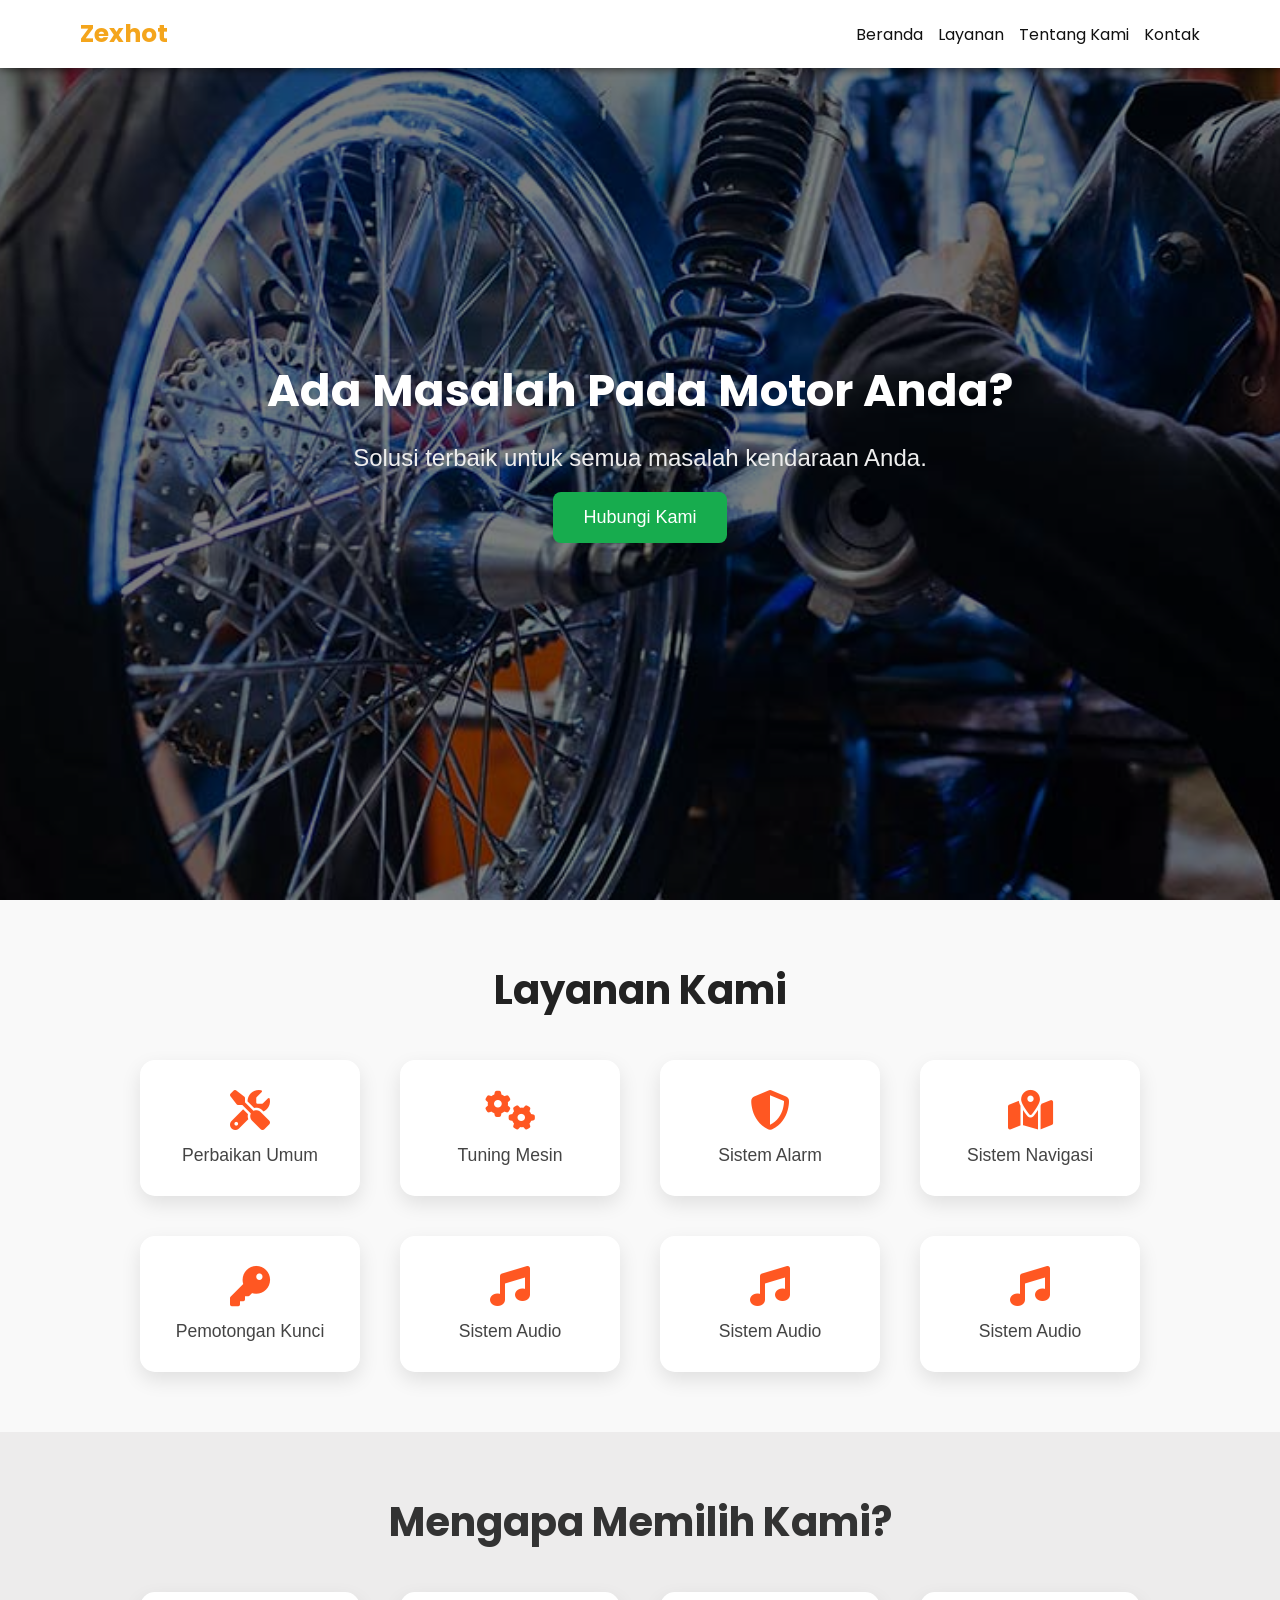
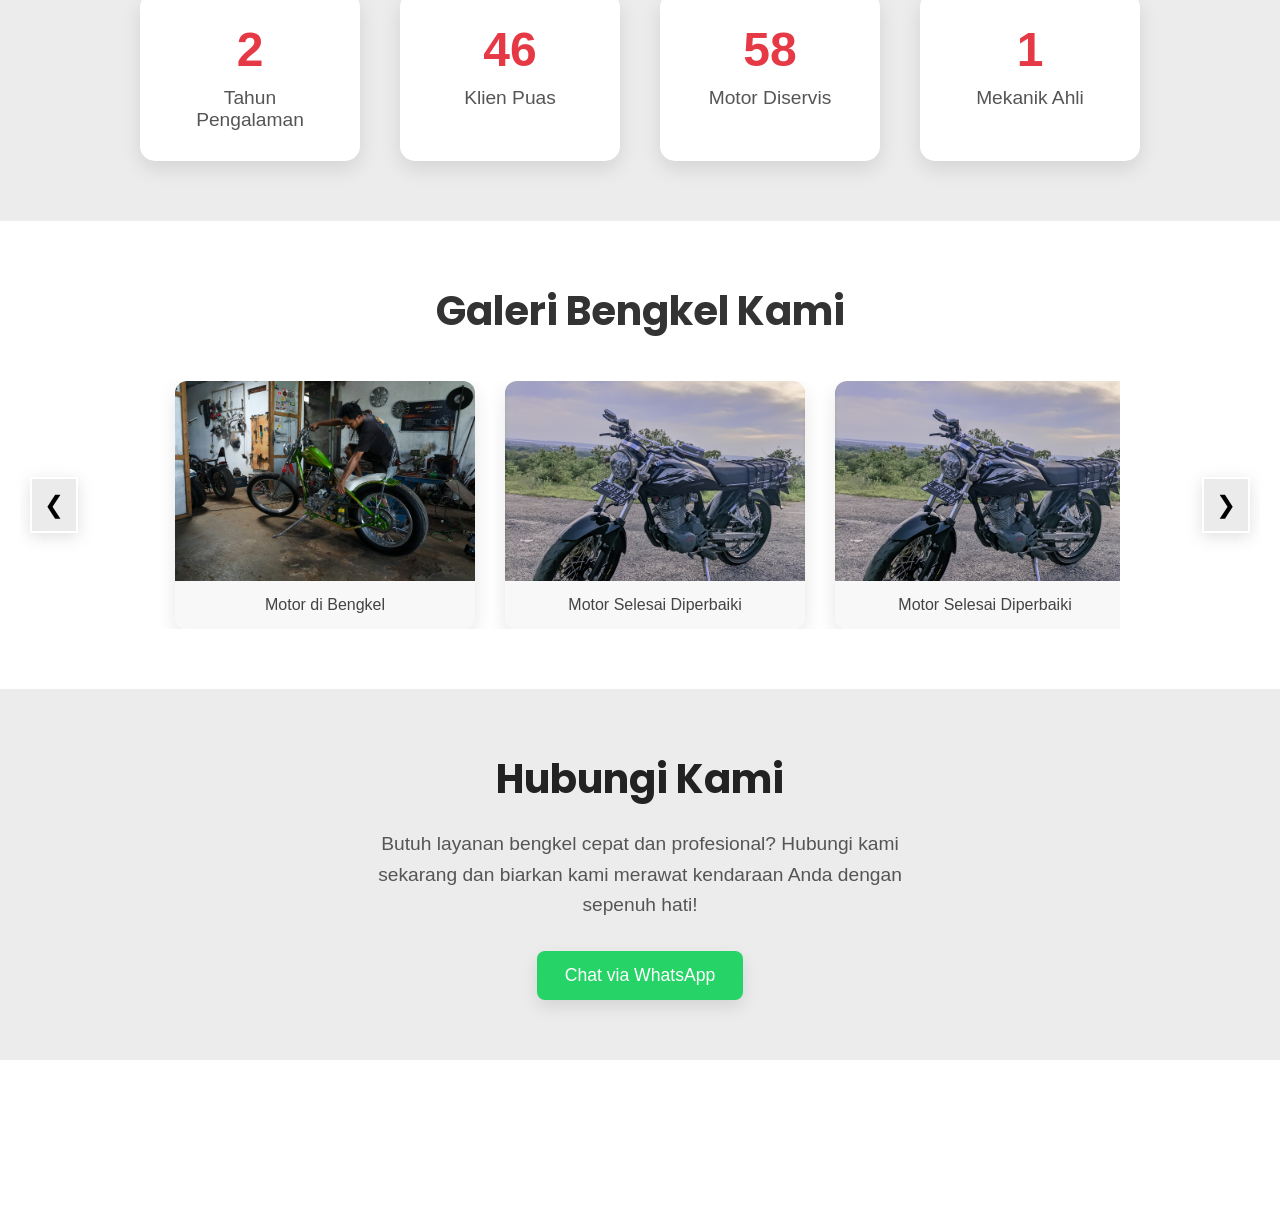
==== commit 00de83c2: "Update index.html" ====
--- a/index.html
+++ b/index.html
@@ -3,7 +3,6 @@
   <head>
     <meta charset="UTF-8" />
     <meta name="viewport" content="width=device-width, initial-scale=1.0" />
-    <meta name="google-site-verification" content="google857155b9bff20139.html"/>
     <title>Zexhot - Bengkel Profesional</title>
     <link rel="stylesheet" href="style.css" />
     <link
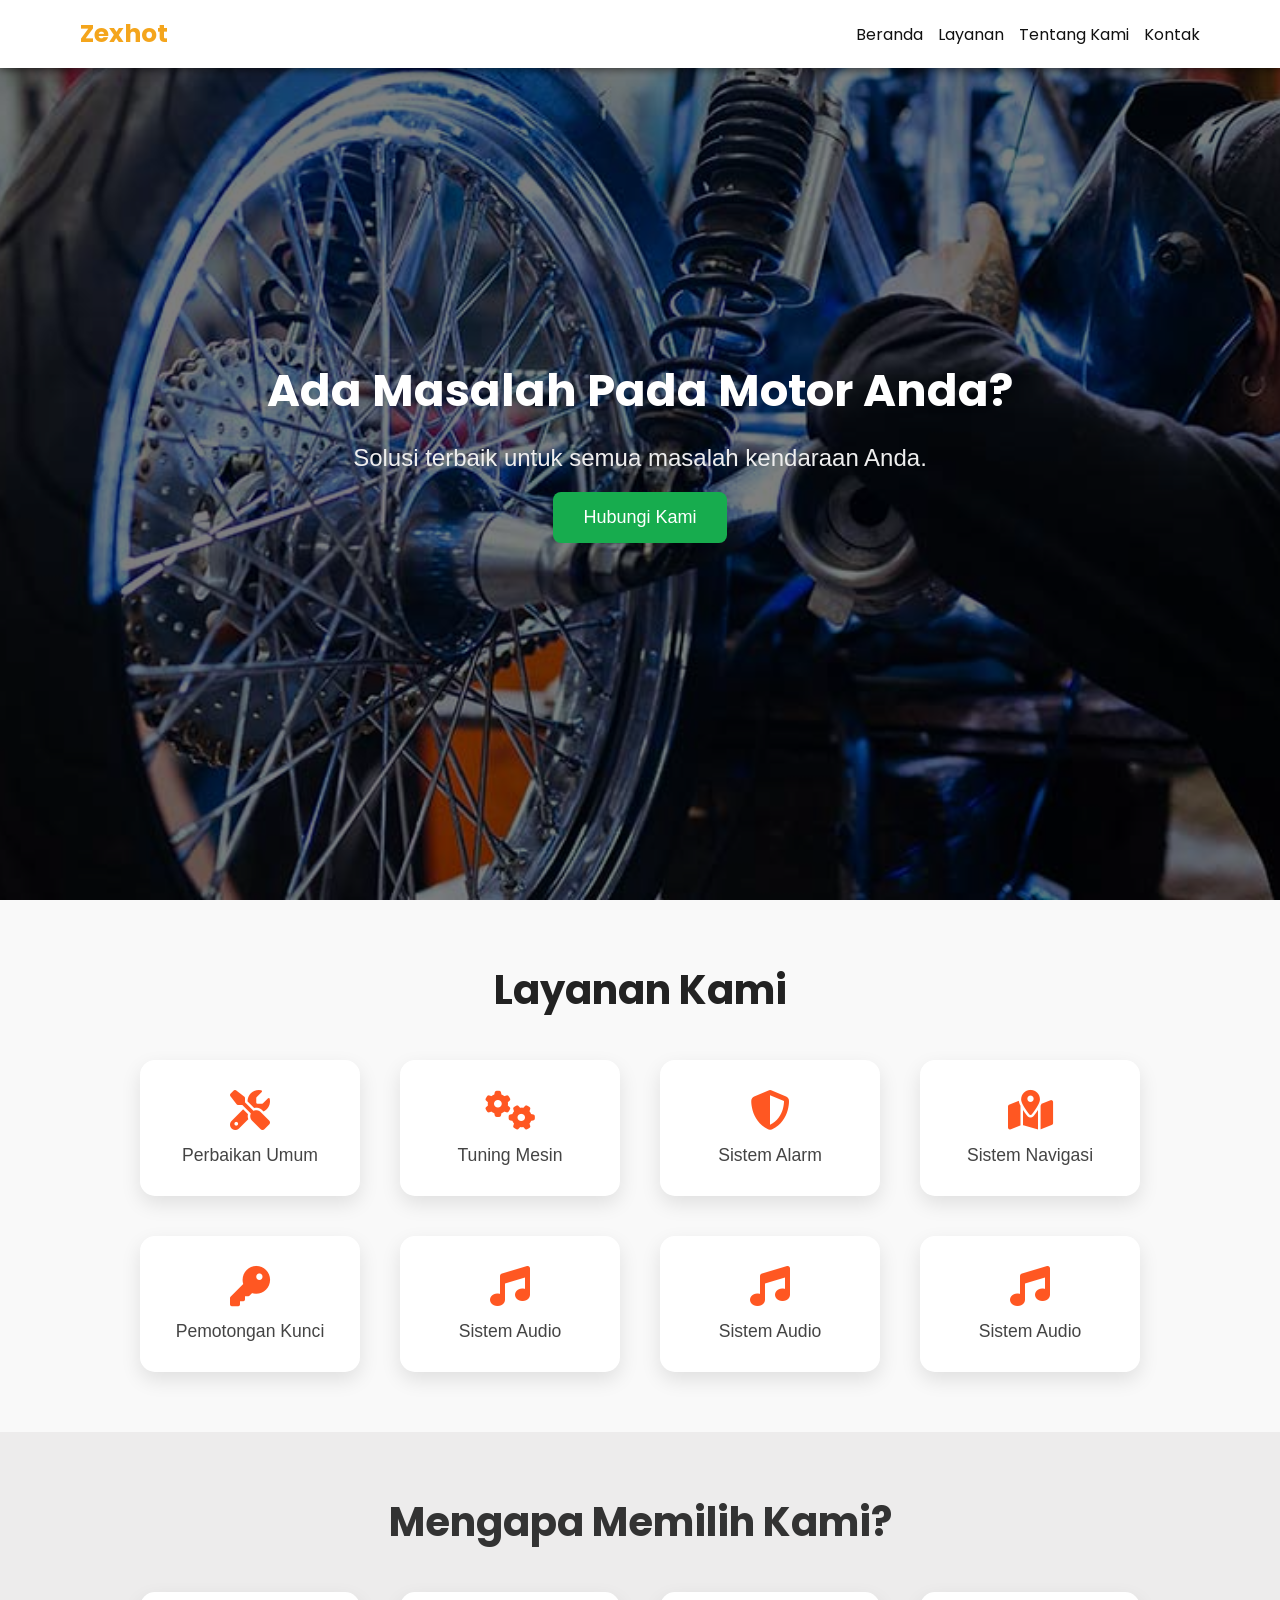
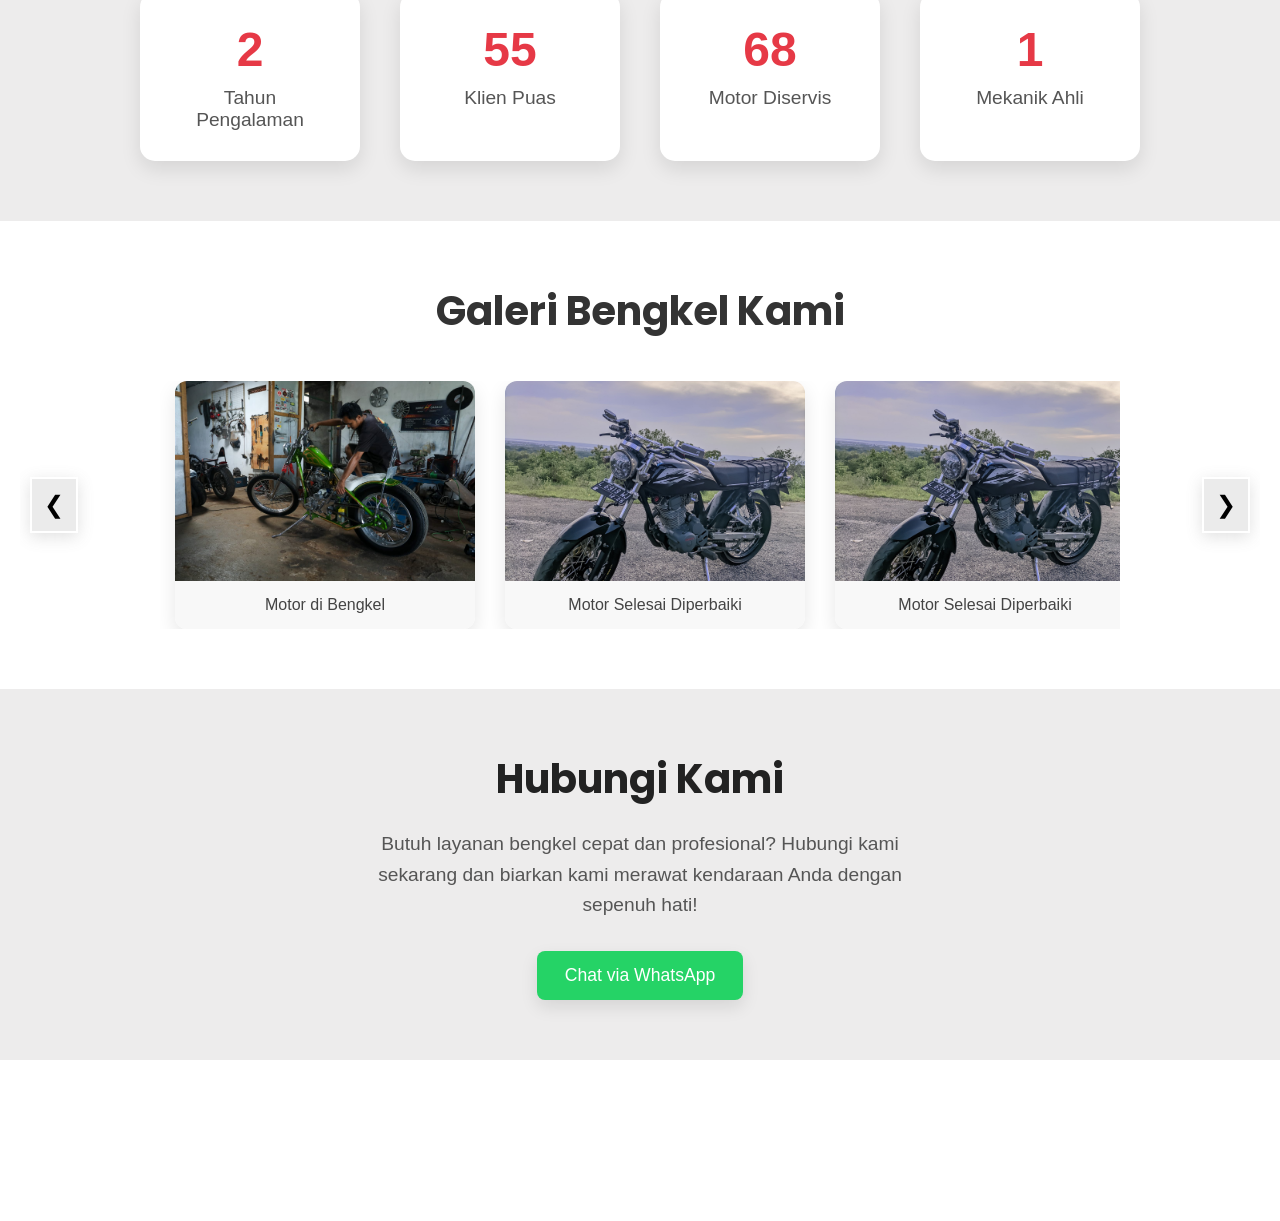
==== commit 69535644: "Update index.html" ====
--- a/index.html
+++ b/index.html
@@ -4,6 +4,14 @@
     <meta charset="UTF-8" />
     <meta name="viewport" content="width=device-width, initial-scale=1.0" />
     <title>Zexhot - Bengkel Profesional</title>
+    <meta name="description" content="Zexhot Service - Bengkel Online Terpercaya">
+    <meta name="keywords" content="bengkel, motor, service online, zexhot, kediri">
+    <meta name="author" content="Iqbil Qauly">
+    <meta name="robots" content="index, follow">
+    <meta property="og:title" content="Zexhot Service">
+    <meta property="og:description" content="Solusi service kendaraan praktis dan cepat.">
+    <meta property="og:type" content="website">
+    <meta property="og:url" content="https://iqbilqauly.github.io/zexhot_service/">
     <link rel="stylesheet" href="style.css" />
     <link
       rel="stylesheet"
